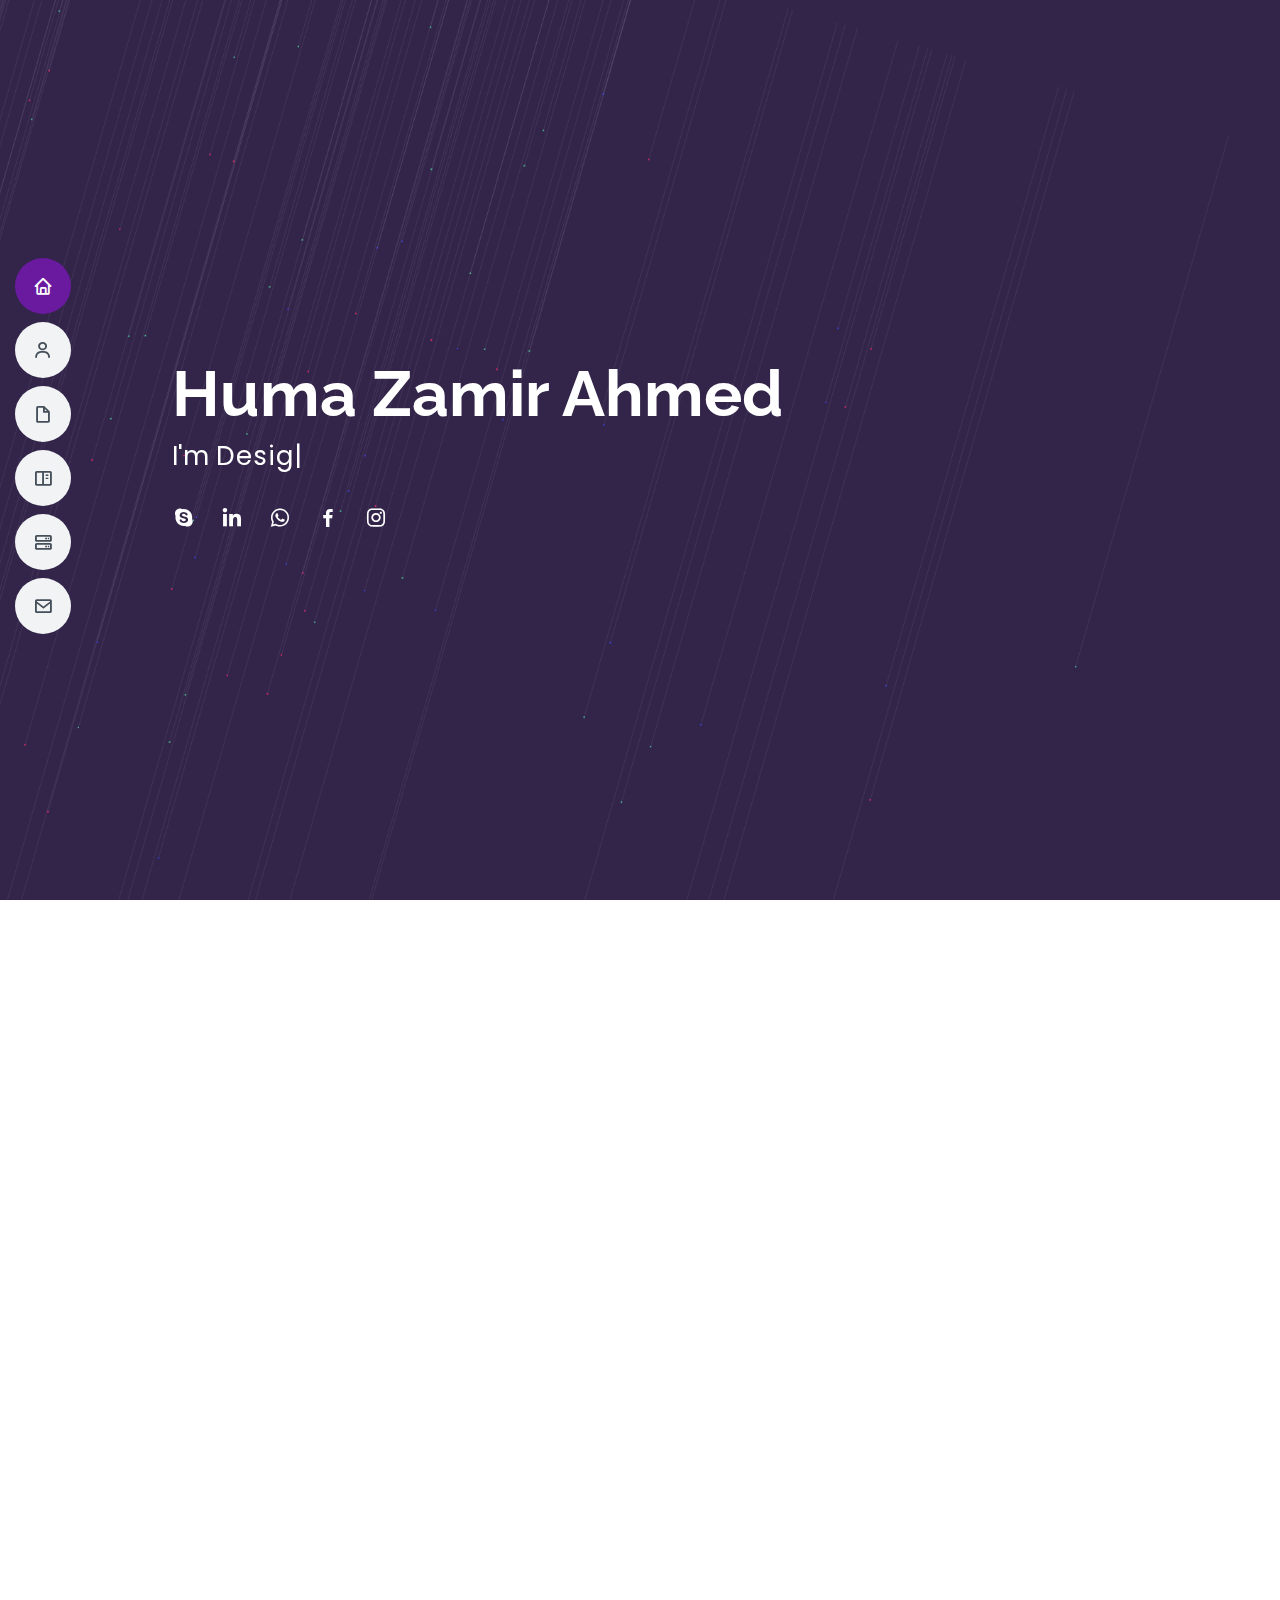
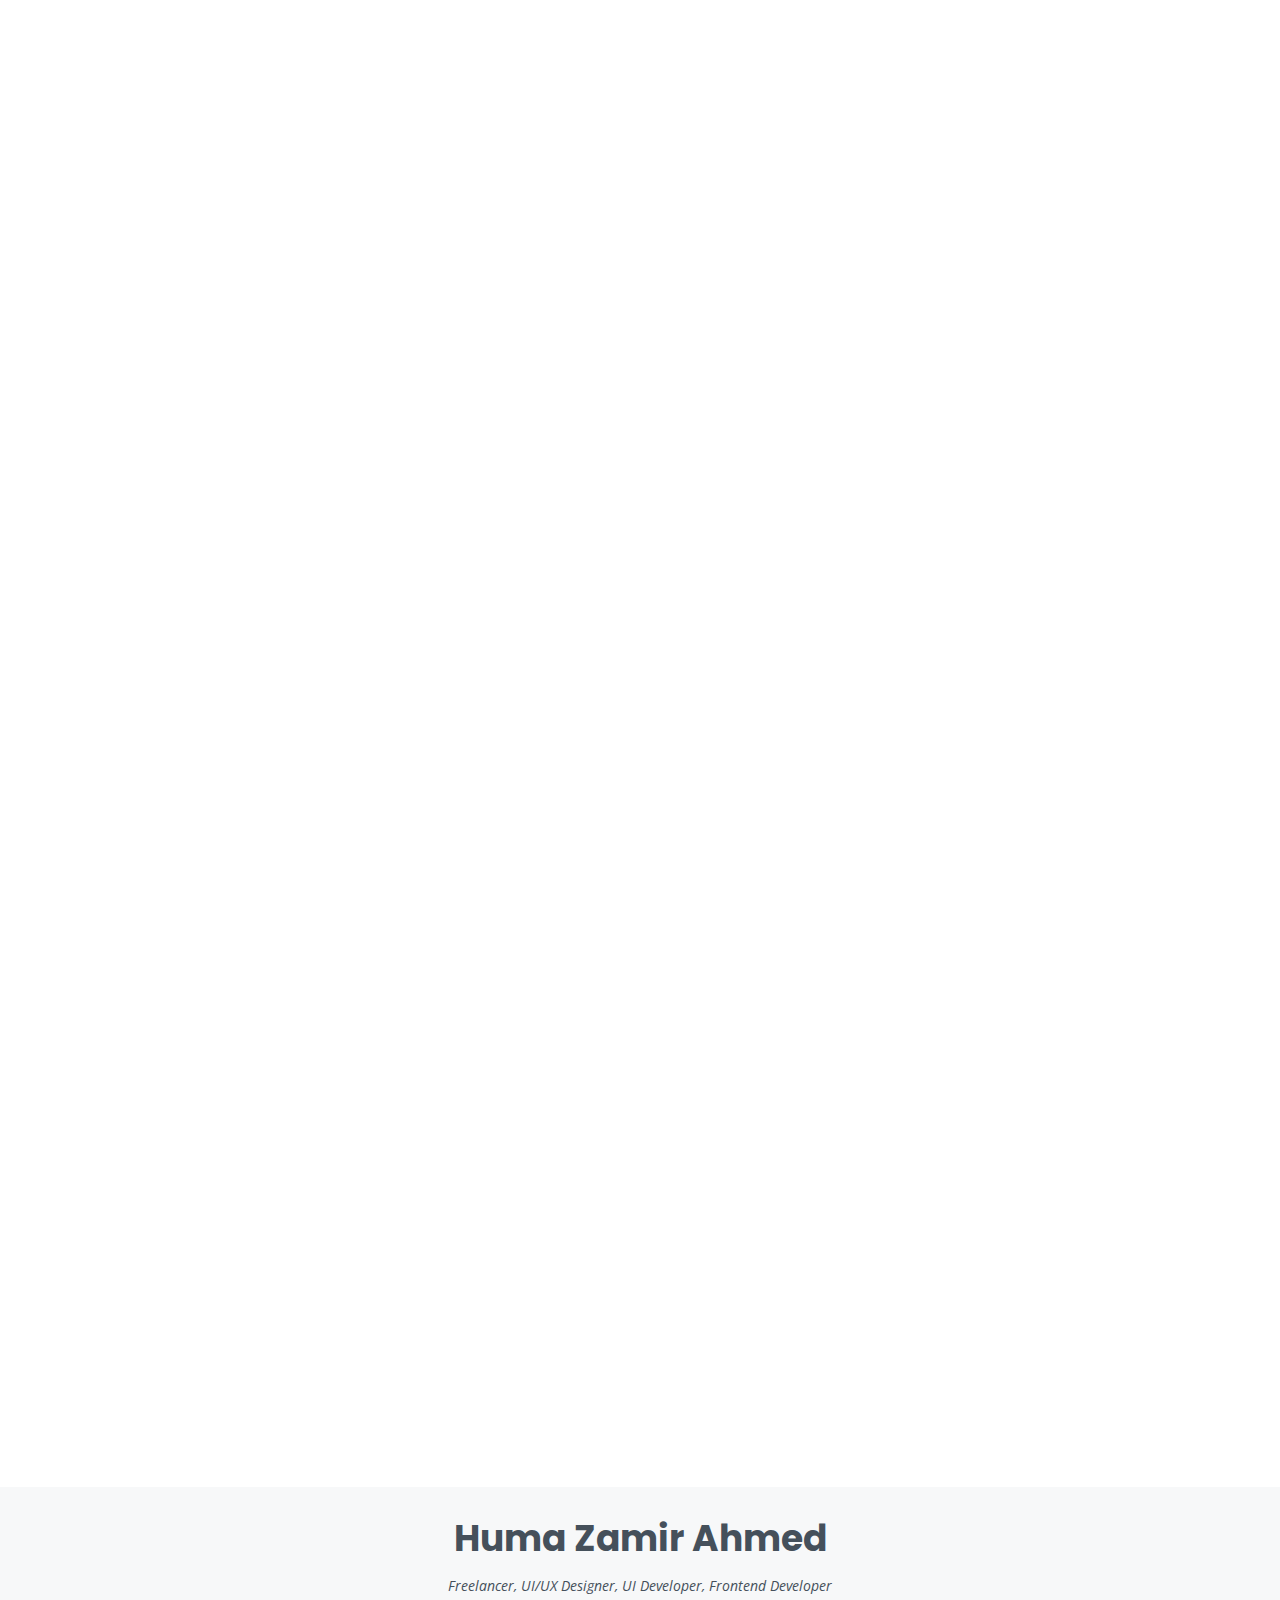
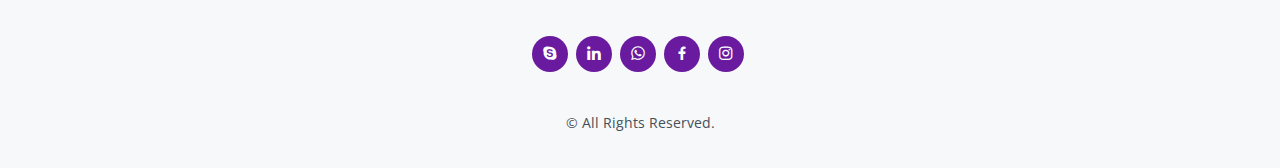
==== index.html @ bff89c1d "Initial commit" ====
<!DOCTYPE html>
<html lang="en">

<head>
  <meta charset="utf-8">
  <meta content="width=device-width, initial-scale=1.0" name="viewport">

  <title>MyResume Bootstrap Template - Index</title>
  <meta content="" name="description">
  <meta content="" name="keywords">

  <!-- Favicons -->
  <link href="assets/img/favicon.png" rel="icon">
  <link href="assets/img/apple-touch-icon.png" rel="apple-touch-icon">

  <!-- Google Fonts -->
  <link href="https://fonts.googleapis.com/css?family=Open+Sans:300,300i,400,400i,600,600i,700,700i|Raleway:300,300i,400,400i,500,500i,600,600i,700,700i|Poppins:300,300i,400,400i,500,500i,600,600i,700,700i" rel="stylesheet">

  <!-- Vendor CSS Files -->
  <link href="assets/vendor/aos/aos.css" rel="stylesheet">
  <link href="assets/vendor/bootstrap/css/bootstrap.min.css" rel="stylesheet">
  <link href="assets/vendor/bootstrap-icons/bootstrap-icons.css" rel="stylesheet">
  <link href="assets/vendor/boxicons/css/boxicons.min.css" rel="stylesheet">
  <link href="assets/vendor/glightbox/css/glightbox.min.css" rel="stylesheet">
  <link href="assets/vendor/swiper/swiper-bundle.min.css" rel="stylesheet">

  <!-- Template Main CSS File -->
  <link href="assets/css/style.css" rel="stylesheet">

  <!-- =======================================================
  * Template Name: MyResume - v4.7.0
  * Template URL: https://bootstrapmade.com/free-html-bootstrap-template-my-resume/
  * Author: BootstrapMade.com
  * License: https://bootstrapmade.com/license/
  ======================================================== -->

 
</head>

<body>

  <!-- ======= Mobile nav toggle button ======= -->
  <!-- <button type="button" class="mobile-nav-toggle d-xl-none"><i class="bi bi-list mobile-nav-toggle"></i></button> -->
  <i class="bi bi-list mobile-nav-toggle d-xl-none"></i>
  <!-- ======= Header ======= -->
  <header id="header" class="d-flex flex-column justify-content-center">

    <nav id="navbar" class="navbar nav-menu">
      <ul>
        <li><a href="#hero" class="nav-link scrollto active"><i class="bx bx-home"></i> <span>Home</span></a></li>
        <li><a href="#about" class="nav-link scrollto"><i class="bx bx-user"></i> <span>About</span></a></li>
        <li><a href="#resume" class="nav-link scrollto"><i class="bx bx-file-blank"></i> <span>Resume</span></a></li>
        <li><a href="#portfolio" class="nav-link scrollto"><i class="bx bx-book-content"></i> <span>Portfolio</span></a></li>
        <li><a href="#services" class="nav-link scrollto"><i class="bx bx-server"></i> <span>Services</span></a></li>
        <li><a href="#contact" class="nav-link scrollto"><i class="bx bx-envelope"></i> <span>Contact</span></a></li>
      </ul>
    </nav><!-- .nav-menu -->

  </header><!-- End Header -->

  <!-- ======= Hero Section ======= -->
  <section id="hero" class="d-flex flex-column justify-content-center">

    <div class="container" data-aos="zoom-in" data-aos-delay="100">
      <h1>Huma Zamir Ahmed</h1>
      <p>I'm <span class="typed" data-typed-items="Designer, UI Developer, Frontend Developer, Freelancer,"></span></p>
      <div class="social-links">
        <a href="skype:huma.zamir?chat" class="google-plus"><i class="bx bxl-skype"></i></a>
        <a href="https://www.linkedin.com/in/huma-zamir-4b706135/" class="linkedin"><i class="bx bxl-linkedin"></i></a>
        <a href="https://wa.me/00923315473304" class="linkedin"><i class="bx bxl-whatsapp"></i></a>
        <a href="https://www.facebook.com/huma.zamir/" class="facebook"><i class="bx bxl-facebook"></i></a>
        <a href="https://www.instagram.com/huma.zamir/" class="instagram"><i class="bx bxl-instagram"></i></a>
        

      </div>
    </div>
  </section><!-- End Hero -->

  <main id="main">

    <!-- ======= About Section ======= -->
    <section id="about" class="about">
      <div class="container" data-aos="fade-up">

        <div class="section-title">
          <h2>About</h2>
          <p>8+ years of professional experiences in the fields of computer and information technology, Website UI/UX design and development, WordPress. I have learned to apply strategic project and team management approach to complete various tasks according to the client's satisfaction. I gained some valuable experience through contributing to all the components of the projects right from inception until the implementation.
          </p>
        </div>

        <div class="row">
          <div class="col-lg-4">
            <img src="assets/img/profile-img.jpg" class="img-fluid rounded-circle" alt="">
          </div>
          <div class="col-lg-8 pt-4  content">
            <h3>UI/UX Designer &amp; Developer.</h3>
            
            <div class="row">
              <div class="col-lg-6">
                <ul>
                  <li><i class="bi bi-chevron-right"></i> <strong>Birthday:</strong> <span>26 October 1986</span></li>
                  <li><i class="bi bi-chevron-right"></i> <strong>Website:</strong> <span>www.example.com</span></li>
                  <li><i class="bi bi-chevron-right"></i> <strong>Phone:</strong> <span>+923 315 473 304</span></li>
                  <li><i class="bi bi-chevron-right"></i> <strong>City:</strong> <span>Rawalpindi, Pakistan</span></li>
                </ul>
              </div>
              <div class="col-lg-6">
                <ul>
                  <li><i class="bi bi-chevron-right"></i> <strong>Age:</strong> <span>35</span></li>
                  <li><i class="bi bi-chevron-right"></i> <strong>Degree:</strong> <span>MS Software Engineering</span></li>
                  <li><i class="bi bi-chevron-right"></i> <strong>Email:</strong> <span>humaza@gmail.com</span></li>
                  <li><i class="bi bi-chevron-right"></i> <strong>Freelance:</strong> <span>Available</span></li>
                </ul>
              </div>
            </div>
          </div>
        </div>

      </div>
    </section><!-- End About Section -->


    <!-- ======= Skills Section ======= -->
    <section id="skills" class="skills section-bg pt-0">
      <div class="container" data-aos="fade-up">
        <div class="section-title">
          <h2>Skills</h2>
        </div>
        <div class="row skills-content">
          <div class="col-lg-6">
            <div class="progress">
              <span class="skill">HTML <i class="val">90%</i></span>
              <div class="progress-bar-wrap">
                <div class="progress-bar" role="progressbar" aria-valuenow="90" aria-valuemin="0" aria-valuemax="100"></div>
              </div>
            </div>
            <div class="progress">
              <span class="skill">CSS <i class="val">90%</i></span>
              <div class="progress-bar-wrap">
                <div class="progress-bar" role="progressbar" aria-valuenow="90" aria-valuemin="0" aria-valuemax="100"></div>
              </div>
            </div>
            <div class="progress">
              <span class="skill">Bootstrap 3, 4, 5, Material-UI<i class="val">95%</i></span>
              <div class="progress-bar-wrap">
                <div class="progress-bar" role="progressbar" aria-valuenow="95" aria-valuemin="0" aria-valuemax="100"></div>
              </div>
            </div>
            <div class="progress">
              <span class="skill">JavaScript/Jquery <i class="val">55%</i></span>
              <div class="progress-bar-wrap">
                <div class="progress-bar" role="progressbar" aria-valuenow="55" aria-valuemin="0" aria-valuemax="100"></div>
              </div>
            </div>
            <div class="progress">
              <span class="skill">Angular <i class="val">25%</i></span>
              <div class="progress-bar-wrap">
                <div class="progress-bar" role="progressbar" aria-valuenow="25" aria-valuemin="0" aria-valuemax="100"></div>
              </div>
            </div>
          </div>

          <div class="col-lg-6">
            <div class="progress">
              <span class="skill">WordPress/CMS <i class="val">75%</i></span>
              <div class="progress-bar-wrap">
                <div class="progress-bar" role="progressbar" aria-valuenow="75" aria-valuemin="0" aria-valuemax="100"></div>
              </div>
            </div>
            <div class="progress">
              <span class="skill">Photoshop <i class="val">85%</i></span>
              <div class="progress-bar-wrap">
                <div class="progress-bar" role="progressbar" aria-valuenow="85" aria-valuemin="0" aria-valuemax="100"></div>
              </div>
            </div>
            <div class="progress">
              <span class="skill">Illustrator <i class="val">65%</i></span>
              <div class="progress-bar-wrap">
                <div class="progress-bar" role="progressbar" aria-valuenow="65" aria-valuemin="0" aria-valuemax="100"></div>
              </div>
            </div>
            <div class="progress">
              <span class="skill">Figma/ Sketch / XD <i class="val">60%</i></span>
              <div class="progress-bar-wrap">
                <div class="progress-bar" role="progressbar" aria-valuenow="60" aria-valuemin="0" aria-valuemax="100"></div>
              </div>
            </div>
          </div>
        </div>
      </div>
    </section><!-- End Skills Section -->

    <!-- ======= Resume Section ======= -->
    <section id="resume" class="resume">
      <div class="container" data-aos="fade-up">
        <div class="section-title">
          <h2>Professional Experience</h2>
        </div>

        <div class="row">
          <div class="col-lg-6">
            <div class="resume-item">
              <h4>Frontend Developer</h4>
              <h5>2019 - Present</h5>
              <p><em>Basecampdata Solution, Islamabad, Pakistan</em></p>
              <ul>
                <li>Lead in the design, development, and implementation of the graphic, layout, and production communication materials</li>
                <li>Work on both Agile and Waterfall settings.</li>
                <li>Test front-end code in multiple browsers to ensure cross-browser compatibility.</li>
                <li>Maintain brand standards under company guidelines.</li>
                <li>Consult and document UI best practices and code standards.</li>
                <li>Create and implement a custom CSS grid system, with CSS media queries for mobile responsiveness.</li>
                <li>Increase front-end efficiency by transferring the blogs over to WordPress and brand-associated them with the main site.</li>
              </ul>
            </div>
            <div class="resume-item">
              <h4>Software Developer II</h4>
              <h5>2014 - 2019</h5>
              <p><em>S&P Global Market Intelligence, Islamabad, Pakistan</em></p>
              <ul>
                <li>Managed up to 100+ projects or tasks at a given time while under pressure</li>
                <li>Created 10+ design presentations  a month for clients</li>
                <li>Maintains the site for IR (Investor Relations) Solutions.</li>
                <li>Troubleshoots problems or bugs encountered on the website.</li>
                <li>Writes scripts and programs to enhance the content with search engines, animation, forms, or graphics.</li>
                <li>Create creative mock ups with user experience skill for various clients.</li>
                <li>Communicate with the internal clients regarding their site updates.</li>
                <li>Follow the agile process.</li>
              </ul>
            </div>
          </div>
          <div class="col-lg-6">
            <div class="resume-item">
              <h4>Senior graphic design specialist</h4>
              <h5>2013 - 2014</h5>
              <p><em>Discretlelogix, Islamabad, Pakistan</em></p>
              <ul>
                <li>Lead in the design, development, and implementation of the graphic, layout, and production communication materials</li>
                <li>Delegate tasks to the 7 members of the design team and provide counsel on all aspects of the project. </li>
                <li>Analyze the requirements and fully understand the design style preferred by clients.</li>
                <li>Design and develop animations.</li>
                <li>Review final layouts and suggest improvements.</li>
              </ul>
            </div>
            <div class="resume-item">
              <h4>Graphic design specialist</h4>
              <h5>2012 - 2013</h5>
              <p><em>MTBC, Islamabad, Pakistan</em></p>
              <ul>
                <li>Think creatively to produce new ideas and concepts of GUI of company products.</li>
                <li>Use innovation to redefine GUI of existing products.</li>
                <li>Create designs, concepts, and sample layouts based on knowledge of layout principles and aesthetic design concepts.</li>
                <li>Develop graphics and layouts to produce illustrations, company logo, desktop and web applications.</li>
              </ul>
            </div>
          </div>
        </div>

      </div>
    </section><!-- End Resume Section -->

    <!-- ======= Portfolio Section ======= -->
    <section id="portfolio" class="portfolio section-bg">
      <div class="container" data-aos="fade-up">

        <div class="section-title">
          <h2>Portfolio</h2>
        </div>

        <div class="row">
          <div class="col-lg-12 d-flex justify-content-center" data-aos="fade-up" data-aos-delay="100">
            <ul id="portfolio-flters">
              <li data-filter="*" class="filter-active">All</li>
              <li data-filter=".filter-app">Websites</li>
              <li data-filter=".filter-card">Email Templates</li>
              <li data-filter=".filter-web">Development</li>
            </ul>
          </div>
        </div>

        <div class="row portfolio-container" data-aos="fade-up" data-aos-delay="200">

          <div class="col-lg-4 col-md-6 portfolio-item filter-app">
            <div class="portfolio-wrap">
              <img src="assets/img/portfolio/portfolio-1.jpg" class="img-fluid" alt="">
              <div class="portfolio-info">
                <h4>App 1</h4>
                <p>App</p>
                <div class="portfolio-links">
                  <a href="assets/img/portfolio/portfolio-1.jpg" data-gallery="portfolioGallery" class="portfolio-lightbox" title="App 1"><i class="bx bx-plus"></i></a>
                  <a href="portfolio-details.html" class="portfolio-details-lightbox" data-glightbox="type: external" title="Portfolio Details"><i class="bx bx-link"></i></a>
                </div>
              </div>
            </div>
          </div>

          <div class="col-lg-4 col-md-6 portfolio-item filter-web">
            <div class="portfolio-wrap">
              <img src="assets/img/portfolio/portfolio-2.jpg" class="img-fluid" alt="">
              <div class="portfolio-info">
                <h4>Web 3</h4>
                <p>Web</p>
                <div class="portfolio-links">
                  <a href="assets/img/portfolio/portfolio-2.jpg" data-gallery="portfolioGallery" class="portfolio-lightbox" title="Web 3"><i class="bx bx-plus"></i></a>
                  <a href="portfolio-details.html" class="portfolio-details-lightbox" data-glightbox="type: external" title="Portfolio Details"><i class="bx bx-link"></i></a>
                </div>
              </div>
            </div>
          </div>

          <div class="col-lg-4 col-md-6 portfolio-item filter-app">
            <div class="portfolio-wrap">
              <img src="assets/img/portfolio/portfolio-3.jpg" class="img-fluid" alt="">
              <div class="portfolio-info">
                <h4>App 2</h4>
                <p>App</p>
                <div class="portfolio-links">
                  <a href="assets/img/portfolio/portfolio-3.jpg" data-gallery="portfolioGallery" class="portfolio-lightbox" title="App 2"><i class="bx bx-plus"></i></a>
                  <a href="portfolio-details.html" class="portfolio-details-lightbox" data-glightbox="type: external" title="Portfolio Details"><i class="bx bx-link"></i></a>
                </div>
              </div>
            </div>
          </div>

          <div class="col-lg-4 col-md-6 portfolio-item filter-card">
            <div class="portfolio-wrap">
              <img src="assets/img/portfolio/portfolio-4.jpg" class="img-fluid" alt="">
              <div class="portfolio-info">
                <h4>Card 2</h4>
                <p>Card</p>
                <div class="portfolio-links">
                  <a href="assets/img/portfolio/portfolio-4.jpg" data-gallery="portfolioGallery" class="portfolio-lightbox" title="Card 2"><i class="bx bx-plus"></i></a>
                  <a href="portfolio-details.html" class="portfolio-details-lightbox" data-glightbox="type: external" title="Portfolio Details"><i class="bx bx-link"></i></a>
                </div>
              </div>
            </div>
          </div>

          <div class="col-lg-4 col-md-6 portfolio-item filter-web">
            <div class="portfolio-wrap">
              <img src="assets/img/portfolio/portfolio-5.jpg" class="img-fluid" alt="">
              <div class="portfolio-info">
                <h4>Web 2</h4>
                <p>Web</p>
                <div class="portfolio-links">
                  <a href="assets/img/portfolio/portfolio-5.jpg" data-gallery="portfolioGallery" class="portfolio-lightbox" title="Web 2"><i class="bx bx-plus"></i></a>
                  <a href="portfolio-details.html" class="portfolio-details-lightbox" data-glightbox="type: external" title="Portfolio Details"><i class="bx bx-link"></i></a>
                </div>
              </div>
            </div>
          </div>

          <div class="col-lg-4 col-md-6 portfolio-item filter-app">
            <div class="portfolio-wrap">
              <img src="assets/img/portfolio/portfolio-6.jpg" class="img-fluid" alt="">
              <div class="portfolio-info">
                <h4>App 3</h4>
                <p>App</p>
                <div class="portfolio-links">
                  <a href="assets/img/portfolio/portfolio-6.jpg" data-gallery="portfolioGallery" class="portfolio-lightbox" title="App 3"><i class="bx bx-plus"></i></a>
                  <a href="portfolio-details.html" class="portfolio-details-lightbox" data-glightbox="type: external" title="Portfolio Details"><i class="bx bx-link"></i></a>
                </div>
              </div>
            </div>
          </div>

          <div class="col-lg-4 col-md-6 portfolio-item filter-card">
            <div class="portfolio-wrap">
              <img src="assets/img/portfolio/portfolio-7.jpg" class="img-fluid" alt="">
              <div class="portfolio-info">
                <h4>Card 1</h4>
                <p>Card</p>
                <div class="portfolio-links">
                  <a href="assets/img/portfolio/portfolio-7.jpg" data-gallery="portfolioGallery" class="portfolio-lightbox" title="Card 1"><i class="bx bx-plus"></i></a>
                  <a href="portfolio-details.html" class="portfolio-details-lightbox" data-glightbox="type: external" title="Portfolio Details"><i class="bx bx-link"></i></a>
                </div>
              </div>
            </div>
          </div>

          <div class="col-lg-4 col-md-6 portfolio-item filter-card">
            <div class="portfolio-wrap">
              <img src="assets/img/portfolio/portfolio-8.jpg" class="img-fluid" alt="">
              <div class="portfolio-info">
                <h4>Card 3</h4>
                <p>Card</p>
                <div class="portfolio-links">
                  <a href="assets/img/portfolio/portfolio-8.jpg" data-gallery="portfolioGallery" class="portfolio-lightbox" title="Card 3"><i class="bx bx-plus"></i></a>
                  <a href="portfolio-details.html" class="portfolio-details-lightbox" data-glightbox="type: external" title="Portfolio Details"><i class="bx bx-link"></i></a>
                </div>
              </div>
            </div>
          </div>

          <div class="col-lg-4 col-md-6 portfolio-item filter-web">
            <div class="portfolio-wrap">
              <img src="assets/img/portfolio/portfolio-9.jpg" class="img-fluid" alt="">
              <div class="portfolio-info">
                <h4>Web 3</h4>
                <p>Web</p>
                <div class="portfolio-links">
                  <a href="assets/img/portfolio/portfolio-9.jpg" data-gallery="portfolioGallery" class="portfolio-lightbox" title="Web 3"><i class="bx bx-plus"></i></a>
                  <a href="portfolio-details.html" class="portfolio-details-lightbox" data-glightbox="type: external" title="Portfolio Details"><i class="bx bx-link"></i></a>
                </div>
              </div>
            </div>
          </div>

        </div>

      </div>
    </section><!-- End Portfolio Section -->

    <!-- ======= Services Section ======= -->
    <section id="services" class="services">
      <div class="container" data-aos="fade-up">

        <div class="section-title">
          <h2>Services</h2>
        </div>

        <div class="row">
          <div class="col-lg-4 col-md-6" data-aos="zoom-in" data-aos-delay="100">
            <div class="icon-box iconbox-blue">
              <div class="icon">
                <svg width="100" height="100" viewBox="0 0 600 600" xmlns="http://www.w3.org/2000/svg">
                  <path stroke="none" stroke-width="0" fill="#f5f5f5" d="M300,521.0016835830174C376.1290562159157,517.8887921683347,466.0731472004068,529.7835943286574,510.70327084640275,468.03025145048787C554.3714126377745,407.6079735673963,508.03601936045806,328.9844924480964,491.2728898941984,256.3432110539036C474.5976632858925,184.082847569629,479.9380746630129,96.60480741107993,416.23090153303,58.64404602377083C348.86323505073057,18.502131276798302,261.93793281208167,40.57373210992963,193.5410806939664,78.93577620505333C130.42746243093433,114.334589627462,98.30271207620316,179.96522072025542,76.75703585869454,249.04625023123273C51.97151888228291,328.5150500222984,13.704378332031375,421.85034740162234,66.52175969318436,486.19268352777647C119.04800174914682,550.1803526380478,217.28368757567262,524.383925680826,300,521.0016835830174"></path>
                </svg>
                <i class="bx bxl-dribbble"></i>
              </div>
              <h4><a href="">UI/UX Design</a></h4>
              <p>Email Marketing, Brocher Design, Website Design, App design</p>

            </div>
          </div>

          <div class="col-lg-4 col-md-6 mt-4 mt-md-0" data-aos="zoom-in" data-aos-delay="200">
            <div class="icon-box iconbox-orange ">
              <div class="icon">
                <svg width="100" height="100" viewBox="0 0 600 600" xmlns="http://www.w3.org/2000/svg">
                  <path stroke="none" stroke-width="0" fill="#f5f5f5" d="M300,582.0697525312426C382.5290701553225,586.8405444964366,449.9789794690241,525.3245884688669,502.5850820975895,461.55621195738473C556.606425686781,396.0723002908107,615.8543463187945,314.28637112970534,586.6730223649479,234.56875336149918C558.9533121215079,158.8439757836574,454.9685369536778,164.00468322053177,381.49747125262974,130.76875717737553C312.15926192815925,99.40240125094834,248.97055460311594,18.661163978235184,179.8680185752513,50.54337015887873C110.5421016452524,82.52863877960104,119.82277516462835,180.83849132639028,109.12597500060166,256.43424936330496C100.08760227029461,320.3096726198365,92.17705696193138,384.0621239912766,124.79988738764834,439.7174275375508C164.83382741302287,508.01625554203684,220.96474134820875,577.5009287672846,300,582.0697525312426"></path>
                </svg>
                <i class="bx bx-file"></i>
              </div>
              <h4><a href="">UI / Frontend Development</a></h4>
              <p>Develop websites using custom HTML/CSS, Javascript, Jquery, Material-UI, WordPress theme customization, WIX design and develop </p>
            </div>
          </div>

          <div class="col-lg-4 col-md-6  mt-4 mt-lg-0" data-aos="zoom-in" data-aos-delay="300">
            <div class="icon-box iconbox-pink">
              <div class="icon">
                <svg width="100" height="100" viewBox="0 0 600 600" xmlns="http://www.w3.org/2000/svg">
                  <path stroke="none" stroke-width="0" fill="#f5f5f5" d="M300,541.5067337569781C382.14930387511276,545.0595476570109,479.8736841581634,548.3450877840088,526.4010558755058,480.5488172755941C571.5218469581645,414.80211281144784,517.5187510058486,332.0715597781072,496.52539010469104,255.14436215662573C477.37192572678356,184.95920475031193,473.57363656557914,105.61284051026155,413.0603344069578,65.22779650032875C343.27470386102294,18.654635553484475,251.2091493199835,5.337323636656869,175.0934190732945,40.62881213300186C97.87086631185822,76.43348514350839,51.98124368387456,156.15599469081315,36.44837278890362,239.84606092416172C21.716077023791087,319.22268207091537,43.775223500013084,401.1760424656574,96.891909868211,461.97329694683043C147.22146801428983,519.5804099606455,223.5754009179313,538.201503339737,300,541.5067337569781"></path>
                </svg>
                <i class="bx bx-tachometer"></i>
              </div>
              <h4><a href="">Angular</a></h4>
              <p>Develop website UIs using components, modules, forms, including Material-UI and bootstrap</p>
            </div>
          </div>
        </div>

      </div>
    </section><!-- End Services Section -->

    <!-- ======= Testimonials Section ======= -->
    <section id="testimonials" class="testimonials section-bg">
      <div class="container" data-aos="fade-up">

        <div class="section-title">
          <h2>Testimonials</h2>
        </div>

        <div class="testimonials-slider swiper" data-aos="fade-up" data-aos-delay="100">
          <div class="swiper-wrapper">

            <div class="swiper-slide">
              <div class="testimonial-item">
                <img src="assets/img/testimonials/testimonials-1.jpeg" class="testimonial-img" alt="">
                <h3>Mitch Bihuniak</h3>
                <h4>CEO @Sunhub</h4>
                <p>
                  <i class="bx bxs-quote-alt-left quote-icon-left"></i>
                  Huma joined our team to lead the design for Sunhub. Huma knows how to work inside and outside of frameworks, design the undesignable, and blend logic with creativity to deliver an incredible user experience. She is as talented as she is resourceful. From start to finish, I experienced tremendous growth from Huma - not just with her design/development but also her ability to maximize velocity and grow as a person. I'm lucky to have Huma on my team. 
                  <i class="bx bxs-quote-alt-right quote-icon-right"></i>
                </p>
              </div>
            </div><!-- End testimonial item -->

            <div class="swiper-slide">
              <div class="testimonial-item">
                <img src="assets/img/testimonials/testimonials-2.jpeg" class="testimonial-img" alt="">
                <h3>Khalid Zaman</h3>
                <h4>Full Stack .Net Developer at GAC Group</h4>
                <p>
                  <i class="bx bxs-quote-alt-left quote-icon-left"></i>
                  Huma is definitely one of the most focused, cooperative, and supporting colleagues I have ever worked with. Her professional ethics is outstanding. She is also an excellent problem solver.</p>
              </div>
            </div><!-- End testimonial item -->

            <div class="swiper-slide">
              <div class="testimonial-item">
                <img src="assets/img/testimonials/testimonials-3.jpeg" class="testimonial-img" alt="">
                <h3>Mustfeez Rasul</h3>
                <h4>Senior System Architect</h4>
                <p>
                  <i class="bx bxs-quote-alt-left quote-icon-left"></i>
                  I have worked with Huma on a couple of Projects as a client, She is a very talented individual with a very positive professional attitude. Huma is technically very well equipped and also a very good team player with effective interpersonal skills.                  <i class="bx bxs-quote-alt-right quote-icon-right"></i>
                </p>
              </div>
            </div><!-- End testimonial item -->


          </div>
          <div class="swiper-pagination"></div>
        </div>

      </div>
    </section><!-- End Testimonials Section -->

    <!-- ======= Contact Section ======= -->
    <section id="contact" class="contact">
      <div class="container" data-aos="fade-up">

        <div class="section-title">
          <h2>Contact</h2>
        </div>

        <div class="row mt-1">

          <div class="col-lg-4">
            <div class="info">
              <div class="address">
                <i class="bi bi-geo-alt"></i>
                <h4>Location:</h4>
                <p>Islamabad, Pakistan</p>
              </div>

              <div class="email">
                <i class="bi bi-envelope"></i>
                <h4>Email:</h4>
                <p>humaza@gmail.com</p>
              </div>

              <div class="phone">
                <i class="bi bi-phone"></i>
                <h4>Call:</h4>
                <p>+923 315 473 304</p>
                
              </div>

            </div>

          </div>

          <div class="col-lg-8 mt-5 mt-lg-0">

            <form action="forms/contact.php" method="post" role="form" class="php-email-form">
              <div class="row">
                <div class="col-md-6 form-group">
                  <input type="text" name="name" class="form-control" id="name" placeholder="Your Name" required>
                </div>
                <div class="col-md-6 form-group mt-3 mt-md-0">
                  <input type="email" class="form-control" name="email" id="email" placeholder="Your Email" required>
                </div>
              </div>
              <div class="form-group mt-3">
                <input type="text" class="form-control" name="subject" id="subject" placeholder="Subject" required>
              </div>
              <div class="form-group mt-3">
                <textarea class="form-control" name="message" rows="5" placeholder="Message" required></textarea>
              </div>
              <div class="my-3">
                <div class="loading">Loading</div>
                <div class="error-message"></div>
                <div class="sent-message">Your message has been sent. Thank you!</div>
              </div>
              <div class="text-center"><button type="submit">Send Message</button></div>
            </form>

          </div>

        </div>

      </div>
    </section><!-- End Contact Section -->

  </main><!-- End #main -->

  <!-- ======= Footer ======= -->
  <footer id="footer">
    <div class="container">
      <h3>Huma Zamir Ahmed</h3>
      <p>Freelancer, UI/UX Designer, UI Developer, Frontend Developer </p>
      <div class="social-links">
        <a href="skype:huma.zamir?chat" class="google-plus"><i class="bx bxl-skype"></i></a>
        <a href="https://www.linkedin.com/in/huma-zamir-4b706135/" class="linkedin"><i class="bx bxl-linkedin"></i></a>
        <a href="https://wa.me/00923315473304" class="linkedin"><i class="bx bxl-whatsapp"></i></a>
        <a href="https://www.facebook.com/huma.zamir/" class="facebook"><i class="bx bxl-facebook"></i></a>
        <a href="https://www.instagram.com/huma.zamir/" class="instagram"><i class="bx bxl-instagram"></i></a>
      </div>
      <div class="copyright">
        &copy; All Rights Reserved.
      </div>
      
    </div>
  </footer><!-- End Footer -->

  <div id="preloader"></div>
  <a href="#" class="back-to-top d-flex align-items-center justify-content-center"><i class="bi bi-arrow-up-short"></i></a>

  <!-- Vendor JS Files -->
  <script src="assets/vendor/purecounter/purecounter.js"></script>
  <script src="assets/vendor/aos/aos.js"></script>
  <script src="assets/vendor/bootstrap/js/bootstrap.bundle.min.js"></script>
  <script src="assets/vendor/glightbox/js/glightbox.min.js"></script>
  <script src="assets/vendor/isotope-layout/isotope.pkgd.min.js"></script>
  <script src="assets/vendor/swiper/swiper-bundle.min.js"></script>
  <script src="assets/vendor/typed.js/typed.min.js"></script>
  <script src="assets/vendor/waypoints/noframework.waypoints.js"></script>
  <script src="assets/vendor/php-email-form/validate.js"></script>

  <!-- Template Main JS File -->
  <script src="assets/js/main.js"></script>

</body>

</html>
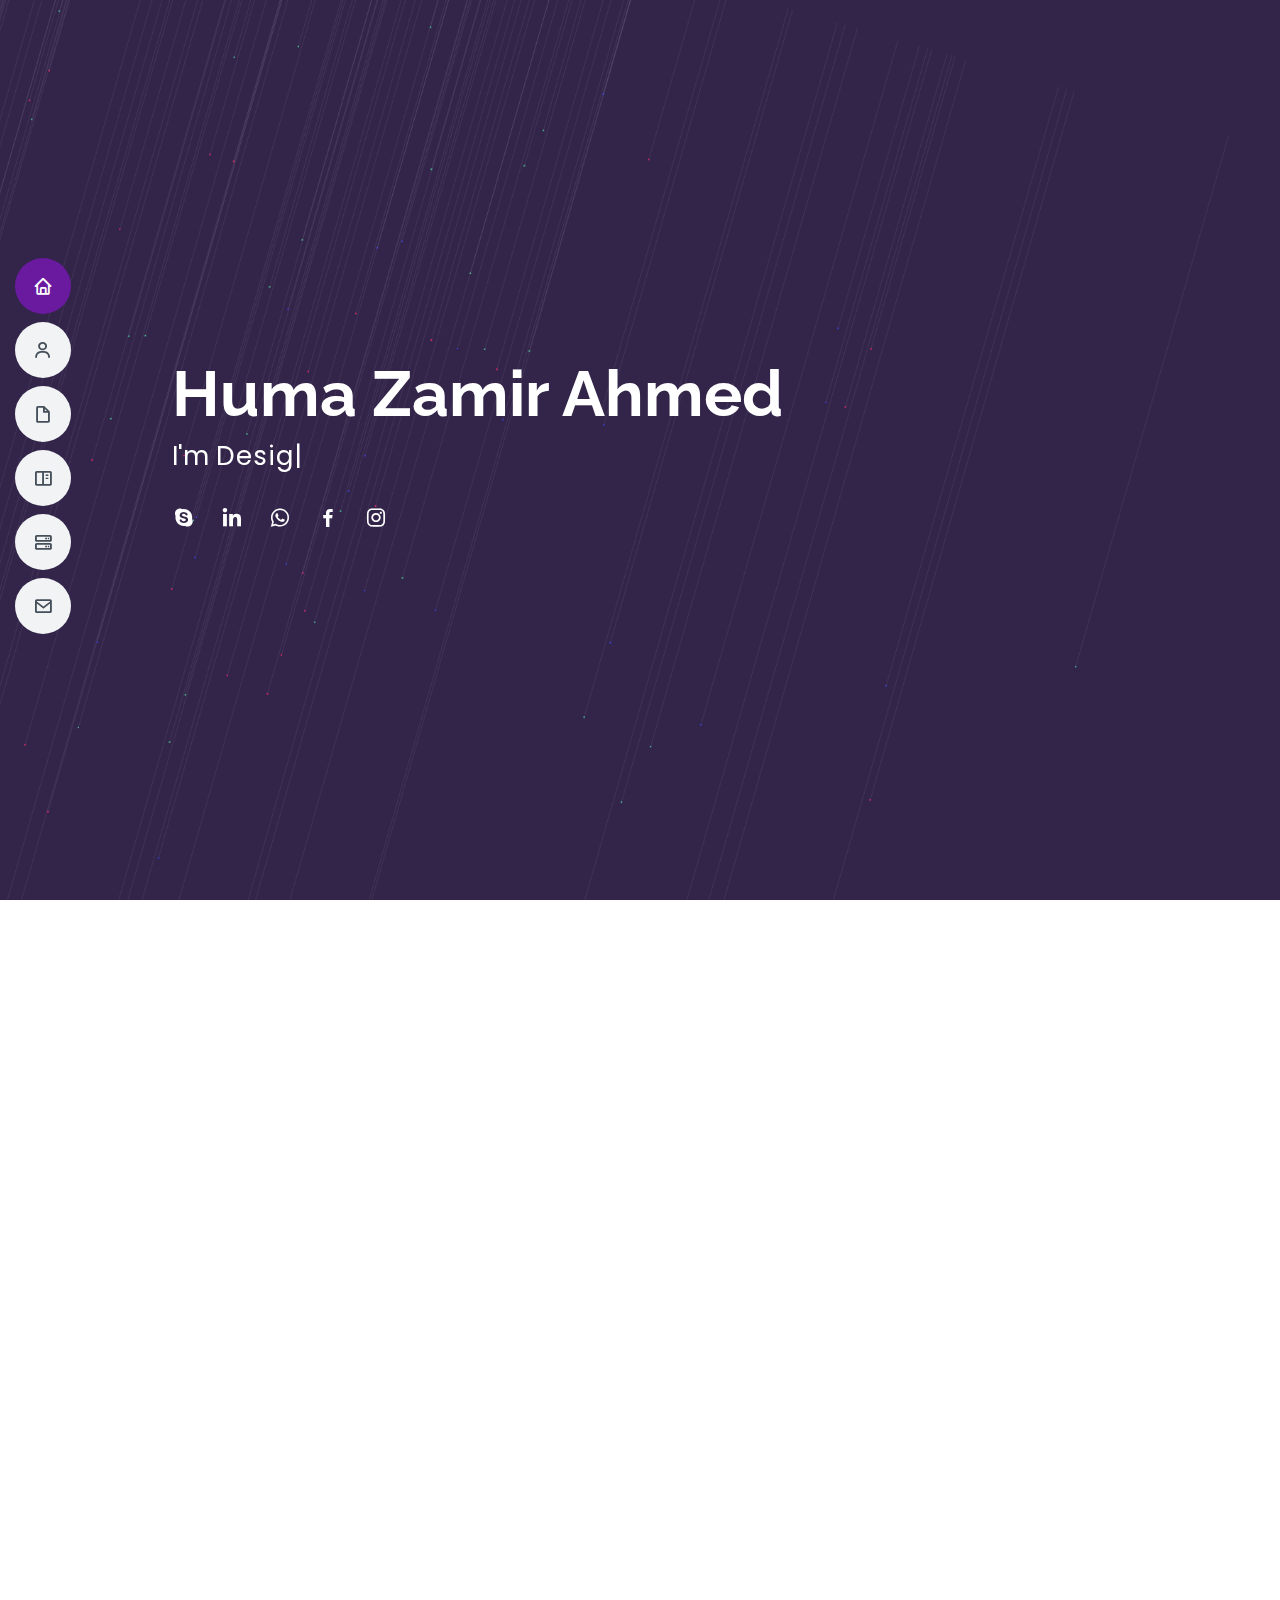
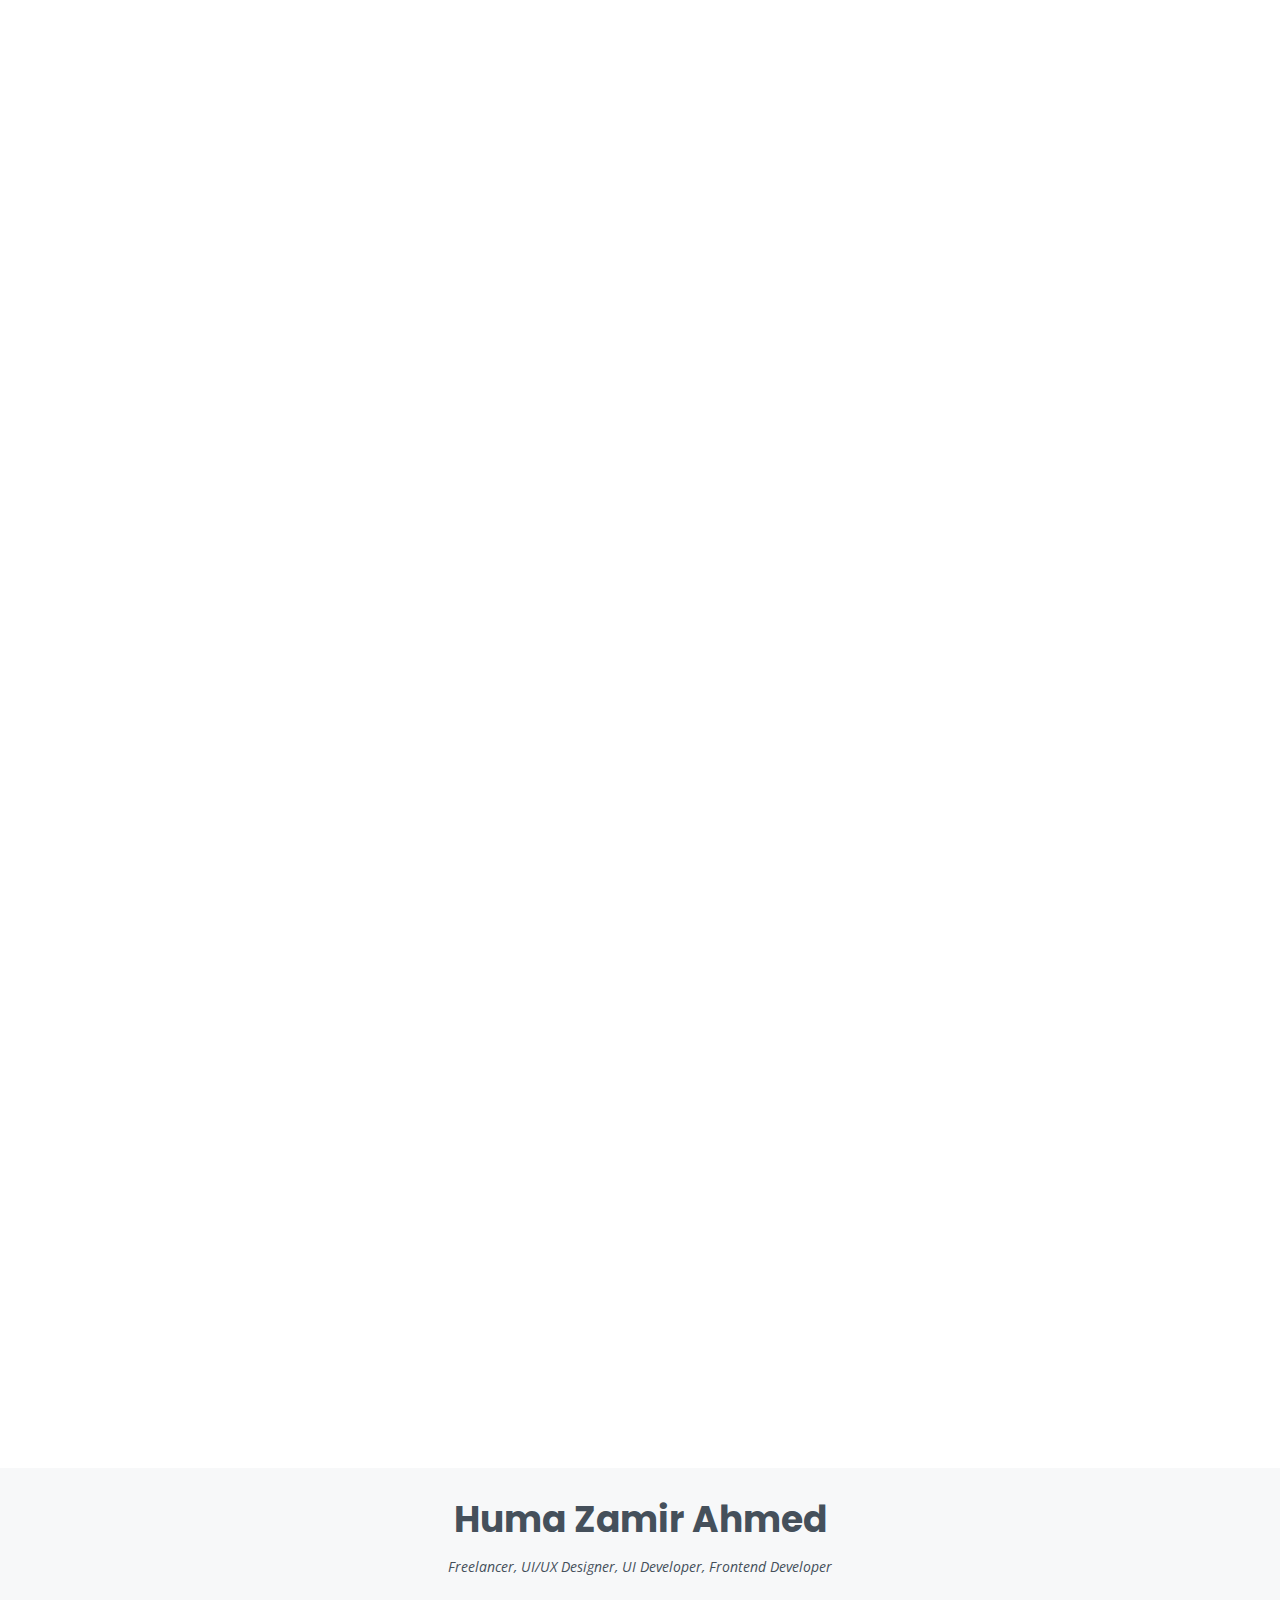
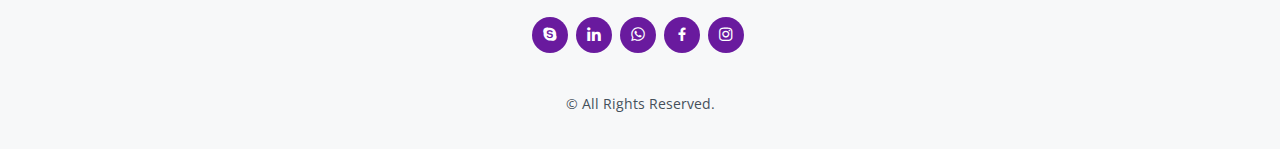
==== commit b361c630: "Update index.html" ====
--- a/index.html
+++ b/index.html
@@ -89,10 +89,10 @@
         </div>
 
         <div class="row">
-          <div class="col-lg-4">
+          <div class="col-lg-3">
             <img src="assets/img/profile-img.jpg" class="img-fluid rounded-circle" alt="">
           </div>
-          <div class="col-lg-8 pt-4  content">
+          <div class="col-lg-9 pt-4  content">
             <h3>UI/UX Designer &amp; Developer.</h3>
             
             <div class="row">
@@ -128,36 +128,39 @@
         </div>
         <div class="row skills-content">
           <div class="col-lg-6">
-            <div class="progress">
-              <span class="skill">HTML <i class="val">90%</i></span>
-              <div class="progress-bar-wrap">
-                <div class="progress-bar" role="progressbar" aria-valuenow="90" aria-valuemin="0" aria-valuemax="100"></div>
-              </div>
-            </div>
-            <div class="progress">
-              <span class="skill">CSS <i class="val">90%</i></span>
-              <div class="progress-bar-wrap">
-                <div class="progress-bar" role="progressbar" aria-valuenow="90" aria-valuemin="0" aria-valuemax="100"></div>
-              </div>
-            </div>
-            <div class="progress">
-              <span class="skill">Bootstrap 3, 4, 5, Material-UI<i class="val">95%</i></span>
-              <div class="progress-bar-wrap">
-                <div class="progress-bar" role="progressbar" aria-valuenow="95" aria-valuemin="0" aria-valuemax="100"></div>
-              </div>
-            </div>
-            <div class="progress">
-              <span class="skill">JavaScript/Jquery <i class="val">55%</i></span>
-              <div class="progress-bar-wrap">
-                <div class="progress-bar" role="progressbar" aria-valuenow="55" aria-valuemin="0" aria-valuemax="100"></div>
-              </div>
-            </div>
-            <div class="progress">
-              <span class="skill">Angular <i class="val">25%</i></span>
-              <div class="progress-bar-wrap">
-                <div class="progress-bar" role="progressbar" aria-valuenow="25" aria-valuemin="0" aria-valuemax="100"></div>
-              </div>
-            </div>
+               <div class="w-75">
+                <div class="progress">
+                  <span class="skill">HTML <i class="val">90%</i></span>
+                  <div class="progress-bar-wrap">
+                    <div class="progress-bar" role="progressbar" aria-valuenow="90" aria-valuemin="0" aria-valuemax="100"></div>
+                  </div>
+                </div>
+                <div class="progress">
+                  <span class="skill">CSS <i class="val">90%</i></span>
+                  <div class="progress-bar-wrap">
+                    <div class="progress-bar" role="progressbar" aria-valuenow="90" aria-valuemin="0" aria-valuemax="100"></div>
+                  </div>
+                </div>
+                <div class="progress">
+                  <span class="skill">Bootstrap 3, 4, 5, Material-UI<i class="val">95%</i></span>
+                  <div class="progress-bar-wrap">
+                    <div class="progress-bar" role="progressbar" aria-valuenow="95" aria-valuemin="0" aria-valuemax="100"></div>
+                  </div>
+                </div>
+                <div class="progress">
+                  <span class="skill">JavaScript/Jquery <i class="val">55%</i></span>
+                  <div class="progress-bar-wrap">
+                    <div class="progress-bar" role="progressbar" aria-valuenow="55" aria-valuemin="0" aria-valuemax="100"></div>
+                  </div>
+                </div>
+                <div class="progress">
+                  <span class="skill">Angular <i class="val">25%</i></span>
+                  <div class="progress-bar-wrap">
+                    <div class="progress-bar" role="progressbar" aria-valuenow="25" aria-valuemin="0" aria-valuemax="100"></div>
+                  </div>
+                </div>
+               </div>
+            
           </div>
 
           <div class="col-lg-6">
@@ -534,7 +537,7 @@
               <div class="address">
                 <i class="bi bi-geo-alt"></i>
                 <h4>Location:</h4>
-                <p>Islamabad, Pakistan</p>
+                <p>Rawalpindi, Pakistan</p>
               </div>
 
               <div class="email">
--- a/assets/css/style.css
+++ b/assets/css/style.css
@@ -49,7 +49,7 @@
   line-height: 0;
 }
 .back-to-top:hover {
-  background: #0678e3;
+  background: #160124;
   color: #fff;
 }
 .back-to-top.active {
@@ -977,7 +977,7 @@
   border-radius: 50px;
 }
 .contact .php-email-form button[type=submit]:hover {
-  background: #0678e3;
+  background: #160124;
 }
 @-webkit-keyframes animate-loading {
   0% {
@@ -1038,7 +1038,7 @@
   transition: 0.3s;
 }
 #footer .social-links a:hover {
-  background: #0678e3;
+  background: #160124;
   color: #fff;
   text-decoration: none;
 }
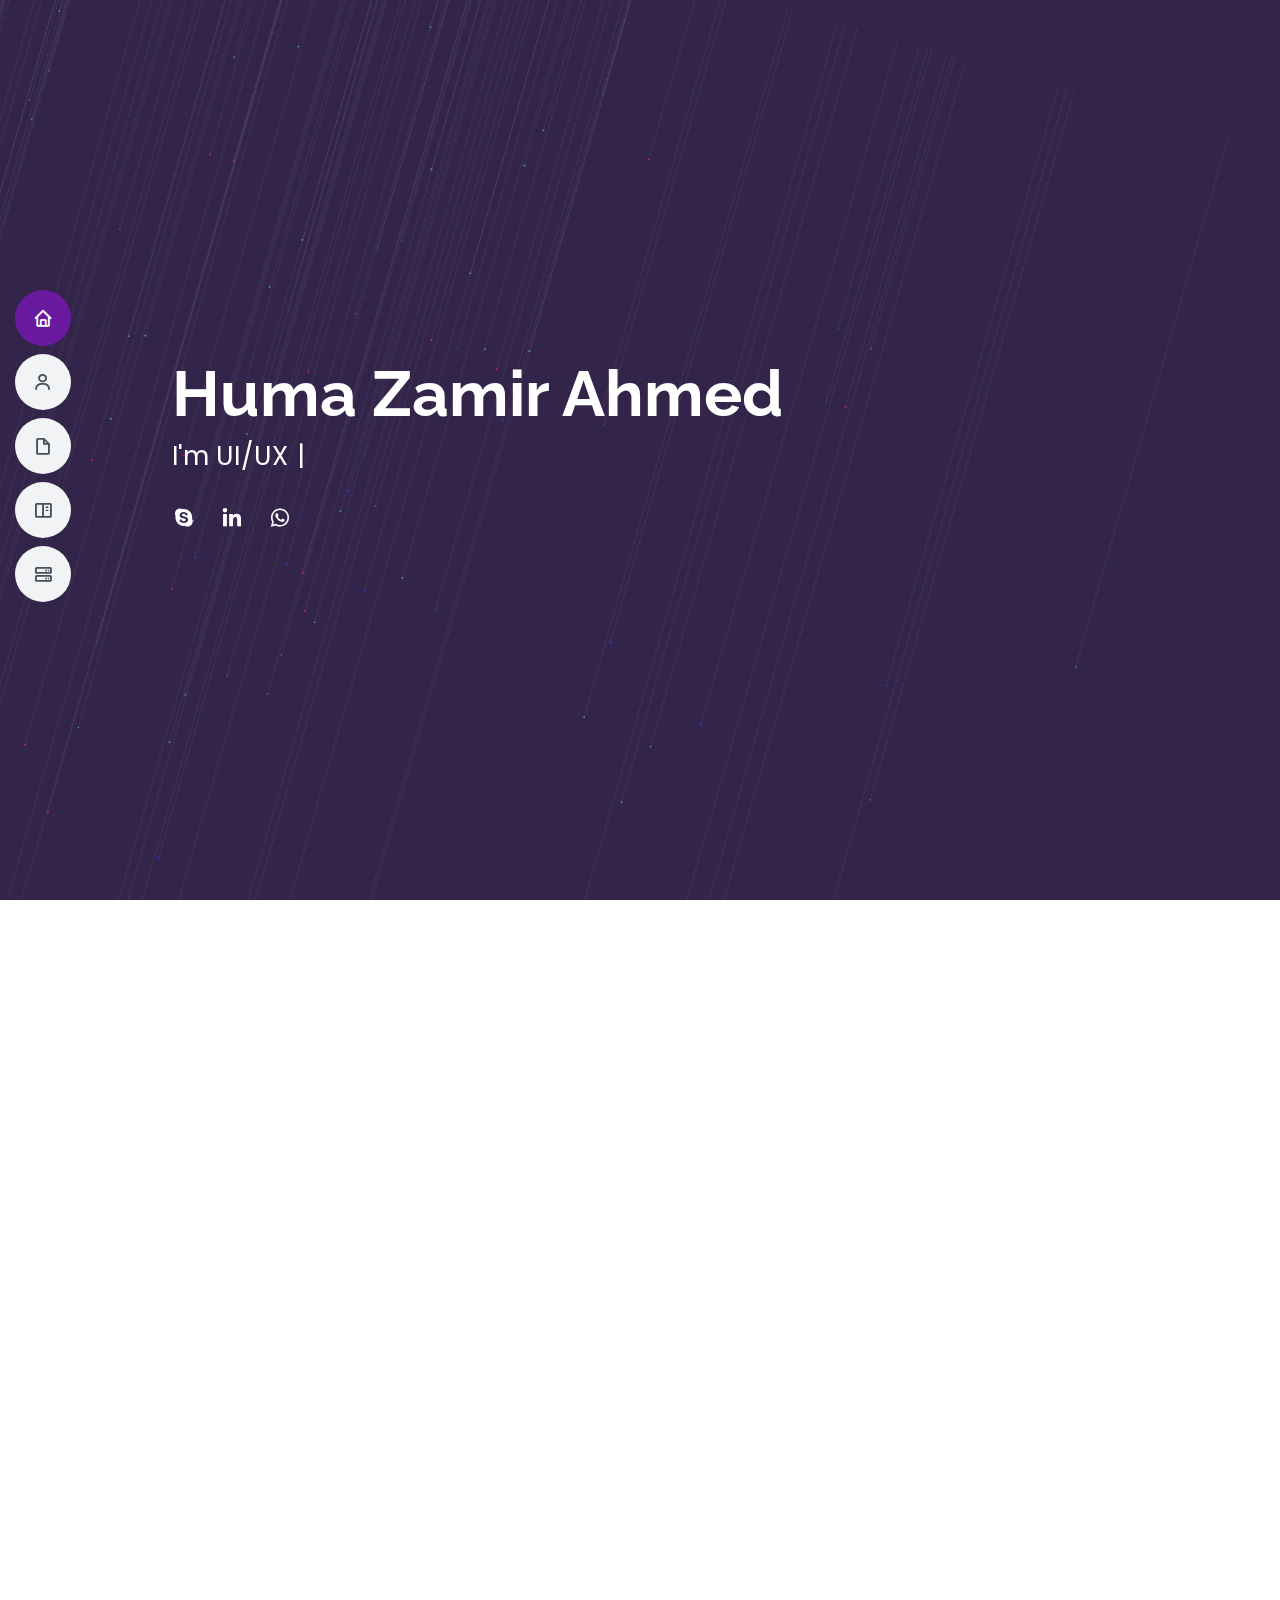
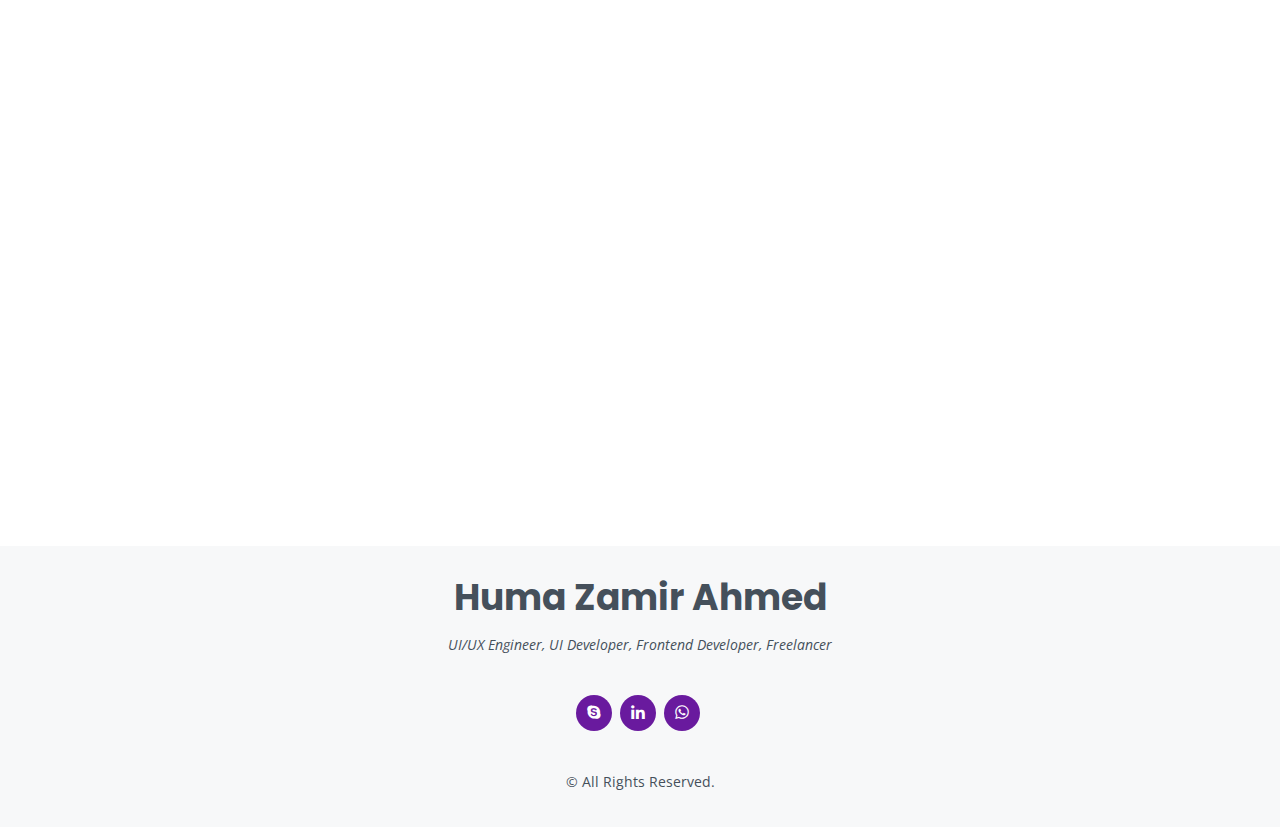
==== commit adb2511d: "changes done" ====
--- a/index.html
+++ b/index.html
@@ -1,632 +1,497 @@
-<!DOCTYPE html>
-<html lang="en">
-
-<head>
-  <meta charset="utf-8">
-  <meta content="width=device-width, initial-scale=1.0" name="viewport">
-
-  <title>MyResume Bootstrap Template - Index</title>
-  <meta content="" name="description">
-  <meta content="" name="keywords">
-
-  <!-- Favicons -->
-  <link href="assets/img/favicon.png" rel="icon">
-  <link href="assets/img/apple-touch-icon.png" rel="apple-touch-icon">
-
-  <!-- Google Fonts -->
-  <link href="https://fonts.googleapis.com/css?family=Open+Sans:300,300i,400,400i,600,600i,700,700i|Raleway:300,300i,400,400i,500,500i,600,600i,700,700i|Poppins:300,300i,400,400i,500,500i,600,600i,700,700i" rel="stylesheet">
-
-  <!-- Vendor CSS Files -->
-  <link href="assets/vendor/aos/aos.css" rel="stylesheet">
-  <link href="assets/vendor/bootstrap/css/bootstrap.min.css" rel="stylesheet">
-  <link href="assets/vendor/bootstrap-icons/bootstrap-icons.css" rel="stylesheet">
-  <link href="assets/vendor/boxicons/css/boxicons.min.css" rel="stylesheet">
-  <link href="assets/vendor/glightbox/css/glightbox.min.css" rel="stylesheet">
-  <link href="assets/vendor/swiper/swiper-bundle.min.css" rel="stylesheet">
-
-  <!-- Template Main CSS File -->
-  <link href="assets/css/style.css" rel="stylesheet">
-
-  <!-- =======================================================
-  * Template Name: MyResume - v4.7.0
-  * Template URL: https://bootstrapmade.com/free-html-bootstrap-template-my-resume/
-  * Author: BootstrapMade.com
-  * License: https://bootstrapmade.com/license/
-  ======================================================== -->
-
- 
-</head>
-
-<body>
-
-  <!-- ======= Mobile nav toggle button ======= -->
-  <!-- <button type="button" class="mobile-nav-toggle d-xl-none"><i class="bi bi-list mobile-nav-toggle"></i></button> -->
-  <i class="bi bi-list mobile-nav-toggle d-xl-none"></i>
-  <!-- ======= Header ======= -->
-  <header id="header" class="d-flex flex-column justify-content-center">
-
-    <nav id="navbar" class="navbar nav-menu">
-      <ul>
-        <li><a href="#hero" class="nav-link scrollto active"><i class="bx bx-home"></i> <span>Home</span></a></li>
-        <li><a href="#about" class="nav-link scrollto"><i class="bx bx-user"></i> <span>About</span></a></li>
-        <li><a href="#resume" class="nav-link scrollto"><i class="bx bx-file-blank"></i> <span>Resume</span></a></li>
-        <li><a href="#portfolio" class="nav-link scrollto"><i class="bx bx-book-content"></i> <span>Portfolio</span></a></li>
-        <li><a href="#services" class="nav-link scrollto"><i class="bx bx-server"></i> <span>Services</span></a></li>
-        <li><a href="#contact" class="nav-link scrollto"><i class="bx bx-envelope"></i> <span>Contact</span></a></li>
-      </ul>
-    </nav><!-- .nav-menu -->
-
-  </header><!-- End Header -->
-
-  <!-- ======= Hero Section ======= -->
-  <section id="hero" class="d-flex flex-column justify-content-center">
-
-    <div class="container" data-aos="zoom-in" data-aos-delay="100">
-      <h1>Huma Zamir Ahmed</h1>
-      <p>I'm <span class="typed" data-typed-items="Designer, UI Developer, Frontend Developer, Freelancer,"></span></p>
-      <div class="social-links">
-        <a href="skype:huma.zamir?chat" class="google-plus"><i class="bx bxl-skype"></i></a>
-        <a href="https://www.linkedin.com/in/huma-zamir-4b706135/" class="linkedin"><i class="bx bxl-linkedin"></i></a>
-        <a href="https://wa.me/00923315473304" class="linkedin"><i class="bx bxl-whatsapp"></i></a>
-        <a href="https://www.facebook.com/huma.zamir/" class="facebook"><i class="bx bxl-facebook"></i></a>
-        <a href="https://www.instagram.com/huma.zamir/" class="instagram"><i class="bx bxl-instagram"></i></a>
-        
-
-      </div>
-    </div>
-  </section><!-- End Hero -->
-
-  <main id="main">
-
-    <!-- ======= About Section ======= -->
-    <section id="about" class="about">
-      <div class="container" data-aos="fade-up">
-
-        <div class="section-title">
-          <h2>About</h2>
-          <p>8+ years of professional experiences in the fields of computer and information technology, Website UI/UX design and development, WordPress. I have learned to apply strategic project and team management approach to complete various tasks according to the client's satisfaction. I gained some valuable experience through contributing to all the components of the projects right from inception until the implementation.
-          </p>
-        </div>
-
-        <div class="row">
-          <div class="col-lg-3">
-            <img src="assets/img/profile-img.jpg" class="img-fluid rounded-circle" alt="">
-          </div>
-          <div class="col-lg-9 pt-4  content">
-            <h3>UI/UX Designer &amp; Developer.</h3>
-            
-            <div class="row">
-              <div class="col-lg-6">
-                <ul>
-                  <li><i class="bi bi-chevron-right"></i> <strong>Birthday:</strong> <span>26 October 1986</span></li>
-                  <li><i class="bi bi-chevron-right"></i> <strong>Website:</strong> <span>www.example.com</span></li>
-                  <li><i class="bi bi-chevron-right"></i> <strong>Phone:</strong> <span>+923 315 473 304</span></li>
-                  <li><i class="bi bi-chevron-right"></i> <strong>City:</strong> <span>Rawalpindi, Pakistan</span></li>
-                </ul>
-              </div>
-              <div class="col-lg-6">
-                <ul>
-                  <li><i class="bi bi-chevron-right"></i> <strong>Age:</strong> <span>35</span></li>
-                  <li><i class="bi bi-chevron-right"></i> <strong>Degree:</strong> <span>MS Software Engineering</span></li>
-                  <li><i class="bi bi-chevron-right"></i> <strong>Email:</strong> <span>humaza@gmail.com</span></li>
-                  <li><i class="bi bi-chevron-right"></i> <strong>Freelance:</strong> <span>Available</span></li>
-                </ul>
-              </div>
-            </div>
-          </div>
-        </div>
-
-      </div>
-    </section><!-- End About Section -->
-
-
-    <!-- ======= Skills Section ======= -->
-    <section id="skills" class="skills section-bg pt-0">
-      <div class="container" data-aos="fade-up">
-        <div class="section-title">
-          <h2>Skills</h2>
-        </div>
-        <div class="row skills-content">
-          <div class="col-lg-6">
-               <div class="w-75">
-                <div class="progress">
-                  <span class="skill">HTML <i class="val">90%</i></span>
-                  <div class="progress-bar-wrap">
-                    <div class="progress-bar" role="progressbar" aria-valuenow="90" aria-valuemin="0" aria-valuemax="100"></div>
-                  </div>
-                </div>
-                <div class="progress">
-                  <span class="skill">CSS <i class="val">90%</i></span>
-                  <div class="progress-bar-wrap">
-                    <div class="progress-bar" role="progressbar" aria-valuenow="90" aria-valuemin="0" aria-valuemax="100"></div>
-                  </div>
-                </div>
-                <div class="progress">
-                  <span class="skill">Bootstrap 3, 4, 5, Material-UI<i class="val">95%</i></span>
-                  <div class="progress-bar-wrap">
-                    <div class="progress-bar" role="progressbar" aria-valuenow="95" aria-valuemin="0" aria-valuemax="100"></div>
-                  </div>
-                </div>
-                <div class="progress">
-                  <span class="skill">JavaScript/Jquery <i class="val">55%</i></span>
-                  <div class="progress-bar-wrap">
-                    <div class="progress-bar" role="progressbar" aria-valuenow="55" aria-valuemin="0" aria-valuemax="100"></div>
-                  </div>
-                </div>
-                <div class="progress">
-                  <span class="skill">Angular <i class="val">25%</i></span>
-                  <div class="progress-bar-wrap">
-                    <div class="progress-bar" role="progressbar" aria-valuenow="25" aria-valuemin="0" aria-valuemax="100"></div>
-                  </div>
-                </div>
-               </div>
-            
-          </div>
-
-          <div class="col-lg-6">
-            <div class="progress">
-              <span class="skill">WordPress/CMS <i class="val">75%</i></span>
-              <div class="progress-bar-wrap">
-                <div class="progress-bar" role="progressbar" aria-valuenow="75" aria-valuemin="0" aria-valuemax="100"></div>
-              </div>
-            </div>
-            <div class="progress">
-              <span class="skill">Photoshop <i class="val">85%</i></span>
-              <div class="progress-bar-wrap">
-                <div class="progress-bar" role="progressbar" aria-valuenow="85" aria-valuemin="0" aria-valuemax="100"></div>
-              </div>
-            </div>
-            <div class="progress">
-              <span class="skill">Illustrator <i class="val">65%</i></span>
-              <div class="progress-bar-wrap">
-                <div class="progress-bar" role="progressbar" aria-valuenow="65" aria-valuemin="0" aria-valuemax="100"></div>
-              </div>
-            </div>
-            <div class="progress">
-              <span class="skill">Figma/ Sketch / XD <i class="val">60%</i></span>
-              <div class="progress-bar-wrap">
-                <div class="progress-bar" role="progressbar" aria-valuenow="60" aria-valuemin="0" aria-valuemax="100"></div>
-              </div>
-            </div>
-          </div>
-        </div>
-      </div>
-    </section><!-- End Skills Section -->
-
-    <!-- ======= Resume Section ======= -->
-    <section id="resume" class="resume">
-      <div class="container" data-aos="fade-up">
-        <div class="section-title">
-          <h2>Professional Experience</h2>
-        </div>
-
-        <div class="row">
-          <div class="col-lg-6">
-            <div class="resume-item">
-              <h4>Frontend Developer</h4>
-              <h5>2019 - Present</h5>
-              <p><em>Basecampdata Solution, Islamabad, Pakistan</em></p>
-              <ul>
-                <li>Lead in the design, development, and implementation of the graphic, layout, and production communication materials</li>
-                <li>Work on both Agile and Waterfall settings.</li>
-                <li>Test front-end code in multiple browsers to ensure cross-browser compatibility.</li>
-                <li>Maintain brand standards under company guidelines.</li>
-                <li>Consult and document UI best practices and code standards.</li>
-                <li>Create and implement a custom CSS grid system, with CSS media queries for mobile responsiveness.</li>
-                <li>Increase front-end efficiency by transferring the blogs over to WordPress and brand-associated them with the main site.</li>
-              </ul>
-            </div>
-            <div class="resume-item">
-              <h4>Software Developer II</h4>
-              <h5>2014 - 2019</h5>
-              <p><em>S&P Global Market Intelligence, Islamabad, Pakistan</em></p>
-              <ul>
-                <li>Managed up to 100+ projects or tasks at a given time while under pressure</li>
-                <li>Created 10+ design presentations  a month for clients</li>
-                <li>Maintains the site for IR (Investor Relations) Solutions.</li>
-                <li>Troubleshoots problems or bugs encountered on the website.</li>
-                <li>Writes scripts and programs to enhance the content with search engines, animation, forms, or graphics.</li>
-                <li>Create creative mock ups with user experience skill for various clients.</li>
-                <li>Communicate with the internal clients regarding their site updates.</li>
-                <li>Follow the agile process.</li>
-              </ul>
-            </div>
-          </div>
-          <div class="col-lg-6">
-            <div class="resume-item">
-              <h4>Senior graphic design specialist</h4>
-              <h5>2013 - 2014</h5>
-              <p><em>Discretlelogix, Islamabad, Pakistan</em></p>
-              <ul>
-                <li>Lead in the design, development, and implementation of the graphic, layout, and production communication materials</li>
-                <li>Delegate tasks to the 7 members of the design team and provide counsel on all aspects of the project. </li>
-                <li>Analyze the requirements and fully understand the design style preferred by clients.</li>
-                <li>Design and develop animations.</li>
-                <li>Review final layouts and suggest improvements.</li>
-              </ul>
-            </div>
-            <div class="resume-item">
-              <h4>Graphic design specialist</h4>
-              <h5>2012 - 2013</h5>
-              <p><em>MTBC, Islamabad, Pakistan</em></p>
-              <ul>
-                <li>Think creatively to produce new ideas and concepts of GUI of company products.</li>
-                <li>Use innovation to redefine GUI of existing products.</li>
-                <li>Create designs, concepts, and sample layouts based on knowledge of layout principles and aesthetic design concepts.</li>
-                <li>Develop graphics and layouts to produce illustrations, company logo, desktop and web applications.</li>
-              </ul>
-            </div>
-          </div>
-        </div>
-
-      </div>
-    </section><!-- End Resume Section -->
-
-    <!-- ======= Portfolio Section ======= -->
-    <section id="portfolio" class="portfolio section-bg">
-      <div class="container" data-aos="fade-up">
-
-        <div class="section-title">
-          <h2>Portfolio</h2>
-        </div>
-
-        <div class="row">
-          <div class="col-lg-12 d-flex justify-content-center" data-aos="fade-up" data-aos-delay="100">
-            <ul id="portfolio-flters">
-              <li data-filter="*" class="filter-active">All</li>
-              <li data-filter=".filter-app">Websites</li>
-              <li data-filter=".filter-card">Email Templates</li>
-              <li data-filter=".filter-web">Development</li>
-            </ul>
-          </div>
-        </div>
-
-        <div class="row portfolio-container" data-aos="fade-up" data-aos-delay="200">
-
-          <div class="col-lg-4 col-md-6 portfolio-item filter-app">
-            <div class="portfolio-wrap">
-              <img src="assets/img/portfolio/portfolio-1.jpg" class="img-fluid" alt="">
-              <div class="portfolio-info">
-                <h4>App 1</h4>
-                <p>App</p>
-                <div class="portfolio-links">
-                  <a href="assets/img/portfolio/portfolio-1.jpg" data-gallery="portfolioGallery" class="portfolio-lightbox" title="App 1"><i class="bx bx-plus"></i></a>
-                  <a href="portfolio-details.html" class="portfolio-details-lightbox" data-glightbox="type: external" title="Portfolio Details"><i class="bx bx-link"></i></a>
-                </div>
-              </div>
-            </div>
-          </div>
-
-          <div class="col-lg-4 col-md-6 portfolio-item filter-web">
-            <div class="portfolio-wrap">
-              <img src="assets/img/portfolio/portfolio-2.jpg" class="img-fluid" alt="">
-              <div class="portfolio-info">
-                <h4>Web 3</h4>
-                <p>Web</p>
-                <div class="portfolio-links">
-                  <a href="assets/img/portfolio/portfolio-2.jpg" data-gallery="portfolioGallery" class="portfolio-lightbox" title="Web 3"><i class="bx bx-plus"></i></a>
-                  <a href="portfolio-details.html" class="portfolio-details-lightbox" data-glightbox="type: external" title="Portfolio Details"><i class="bx bx-link"></i></a>
-                </div>
-              </div>
-            </div>
-          </div>
-
-          <div class="col-lg-4 col-md-6 portfolio-item filter-app">
-            <div class="portfolio-wrap">
-              <img src="assets/img/portfolio/portfolio-3.jpg" class="img-fluid" alt="">
-              <div class="portfolio-info">
-                <h4>App 2</h4>
-                <p>App</p>
-                <div class="portfolio-links">
-                  <a href="assets/img/portfolio/portfolio-3.jpg" data-gallery="portfolioGallery" class="portfolio-lightbox" title="App 2"><i class="bx bx-plus"></i></a>
-                  <a href="portfolio-details.html" class="portfolio-details-lightbox" data-glightbox="type: external" title="Portfolio Details"><i class="bx bx-link"></i></a>
-                </div>
-              </div>
-            </div>
-          </div>
-
-          <div class="col-lg-4 col-md-6 portfolio-item filter-card">
-            <div class="portfolio-wrap">
-              <img src="assets/img/portfolio/portfolio-4.jpg" class="img-fluid" alt="">
-              <div class="portfolio-info">
-                <h4>Card 2</h4>
-                <p>Card</p>
-                <div class="portfolio-links">
-                  <a href="assets/img/portfolio/portfolio-4.jpg" data-gallery="portfolioGallery" class="portfolio-lightbox" title="Card 2"><i class="bx bx-plus"></i></a>
-                  <a href="portfolio-details.html" class="portfolio-details-lightbox" data-glightbox="type: external" title="Portfolio Details"><i class="bx bx-link"></i></a>
-                </div>
-              </div>
-            </div>
-          </div>
-
-          <div class="col-lg-4 col-md-6 portfolio-item filter-web">
-            <div class="portfolio-wrap">
-              <img src="assets/img/portfolio/portfolio-5.jpg" class="img-fluid" alt="">
-              <div class="portfolio-info">
-                <h4>Web 2</h4>
-                <p>Web</p>
-                <div class="portfolio-links">
-                  <a href="assets/img/portfolio/portfolio-5.jpg" data-gallery="portfolioGallery" class="portfolio-lightbox" title="Web 2"><i class="bx bx-plus"></i></a>
-                  <a href="portfolio-details.html" class="portfolio-details-lightbox" data-glightbox="type: external" title="Portfolio Details"><i class="bx bx-link"></i></a>
-                </div>
-              </div>
-            </div>
-          </div>
-
-          <div class="col-lg-4 col-md-6 portfolio-item filter-app">
-            <div class="portfolio-wrap">
-              <img src="assets/img/portfolio/portfolio-6.jpg" class="img-fluid" alt="">
-              <div class="portfolio-info">
-                <h4>App 3</h4>
-                <p>App</p>
-                <div class="portfolio-links">
-                  <a href="assets/img/portfolio/portfolio-6.jpg" data-gallery="portfolioGallery" class="portfolio-lightbox" title="App 3"><i class="bx bx-plus"></i></a>
-                  <a href="portfolio-details.html" class="portfolio-details-lightbox" data-glightbox="type: external" title="Portfolio Details"><i class="bx bx-link"></i></a>
-                </div>
-              </div>
-            </div>
-          </div>
-
-          <div class="col-lg-4 col-md-6 portfolio-item filter-card">
-            <div class="portfolio-wrap">
-              <img src="assets/img/portfolio/portfolio-7.jpg" class="img-fluid" alt="">
-              <div class="portfolio-info">
-                <h4>Card 1</h4>
-                <p>Card</p>
-                <div class="portfolio-links">
-                  <a href="assets/img/portfolio/portfolio-7.jpg" data-gallery="portfolioGallery" class="portfolio-lightbox" title="Card 1"><i class="bx bx-plus"></i></a>
-                  <a href="portfolio-details.html" class="portfolio-details-lightbox" data-glightbox="type: external" title="Portfolio Details"><i class="bx bx-link"></i></a>
-                </div>
-              </div>
-            </div>
-          </div>
-
-          <div class="col-lg-4 col-md-6 portfolio-item filter-card">
-            <div class="portfolio-wrap">
-              <img src="assets/img/portfolio/portfolio-8.jpg" class="img-fluid" alt="">
-              <div class="portfolio-info">
-                <h4>Card 3</h4>
-                <p>Card</p>
-                <div class="portfolio-links">
-                  <a href="assets/img/portfolio/portfolio-8.jpg" data-gallery="portfolioGallery" class="portfolio-lightbox" title="Card 3"><i class="bx bx-plus"></i></a>
-                  <a href="portfolio-details.html" class="portfolio-details-lightbox" data-glightbox="type: external" title="Portfolio Details"><i class="bx bx-link"></i></a>
-                </div>
-              </div>
-            </div>
-          </div>
-
-          <div class="col-lg-4 col-md-6 portfolio-item filter-web">
-            <div class="portfolio-wrap">
-              <img src="assets/img/portfolio/portfolio-9.jpg" class="img-fluid" alt="">
-              <div class="portfolio-info">
-                <h4>Web 3</h4>
-                <p>Web</p>
-                <div class="portfolio-links">
-                  <a href="assets/img/portfolio/portfolio-9.jpg" data-gallery="portfolioGallery" class="portfolio-lightbox" title="Web 3"><i class="bx bx-plus"></i></a>
-                  <a href="portfolio-details.html" class="portfolio-details-lightbox" data-glightbox="type: external" title="Portfolio Details"><i class="bx bx-link"></i></a>
-                </div>
-              </div>
-            </div>
-          </div>
-
-        </div>
-
-      </div>
-    </section><!-- End Portfolio Section -->
-
-    <!-- ======= Services Section ======= -->
-    <section id="services" class="services">
-      <div class="container" data-aos="fade-up">
-
-        <div class="section-title">
-          <h2>Services</h2>
-        </div>
-
-        <div class="row">
-          <div class="col-lg-4 col-md-6" data-aos="zoom-in" data-aos-delay="100">
-            <div class="icon-box iconbox-blue">
-              <div class="icon">
-                <svg width="100" height="100" viewBox="0 0 600 600" xmlns="http://www.w3.org/2000/svg">
-                  <path stroke="none" stroke-width="0" fill="#f5f5f5" d="M300,521.0016835830174C376.1290562159157,517.8887921683347,466.0731472004068,529.7835943286574,510.70327084640275,468.03025145048787C554.3714126377745,407.6079735673963,508.03601936045806,328.9844924480964,491.2728898941984,256.3432110539036C474.5976632858925,184.082847569629,479.9380746630129,96.60480741107993,416.23090153303,58.64404602377083C348.86323505073057,18.502131276798302,261.93793281208167,40.57373210992963,193.5410806939664,78.93577620505333C130.42746243093433,114.334589627462,98.30271207620316,179.96522072025542,76.75703585869454,249.04625023123273C51.97151888228291,328.5150500222984,13.704378332031375,421.85034740162234,66.52175969318436,486.19268352777647C119.04800174914682,550.1803526380478,217.28368757567262,524.383925680826,300,521.0016835830174"></path>
-                </svg>
-                <i class="bx bxl-dribbble"></i>
-              </div>
-              <h4><a href="">UI/UX Design</a></h4>
-              <p>Email Marketing, Brocher Design, Website Design, App design</p>
-
-            </div>
-          </div>
-
-          <div class="col-lg-4 col-md-6 mt-4 mt-md-0" data-aos="zoom-in" data-aos-delay="200">
-            <div class="icon-box iconbox-orange ">
-              <div class="icon">
-                <svg width="100" height="100" viewBox="0 0 600 600" xmlns="http://www.w3.org/2000/svg">
-                  <path stroke="none" stroke-width="0" fill="#f5f5f5" d="M300,582.0697525312426C382.5290701553225,586.8405444964366,449.9789794690241,525.3245884688669,502.5850820975895,461.55621195738473C556.606425686781,396.0723002908107,615.8543463187945,314.28637112970534,586.6730223649479,234.56875336149918C558.9533121215079,158.8439757836574,454.9685369536778,164.00468322053177,381.49747125262974,130.76875717737553C312.15926192815925,99.40240125094834,248.97055460311594,18.661163978235184,179.8680185752513,50.54337015887873C110.5421016452524,82.52863877960104,119.82277516462835,180.83849132639028,109.12597500060166,256.43424936330496C100.08760227029461,320.3096726198365,92.17705696193138,384.0621239912766,124.79988738764834,439.7174275375508C164.83382741302287,508.01625554203684,220.96474134820875,577.5009287672846,300,582.0697525312426"></path>
-                </svg>
-                <i class="bx bx-file"></i>
-              </div>
-              <h4><a href="">UI / Frontend Development</a></h4>
-              <p>Develop websites using custom HTML/CSS, Javascript, Jquery, Material-UI, WordPress theme customization, WIX design and develop </p>
-            </div>
-          </div>
-
-          <div class="col-lg-4 col-md-6  mt-4 mt-lg-0" data-aos="zoom-in" data-aos-delay="300">
-            <div class="icon-box iconbox-pink">
-              <div class="icon">
-                <svg width="100" height="100" viewBox="0 0 600 600" xmlns="http://www.w3.org/2000/svg">
-                  <path stroke="none" stroke-width="0" fill="#f5f5f5" d="M300,541.5067337569781C382.14930387511276,545.0595476570109,479.8736841581634,548.3450877840088,526.4010558755058,480.5488172755941C571.5218469581645,414.80211281144784,517.5187510058486,332.0715597781072,496.52539010469104,255.14436215662573C477.37192572678356,184.95920475031193,473.57363656557914,105.61284051026155,413.0603344069578,65.22779650032875C343.27470386102294,18.654635553484475,251.2091493199835,5.337323636656869,175.0934190732945,40.62881213300186C97.87086631185822,76.43348514350839,51.98124368387456,156.15599469081315,36.44837278890362,239.84606092416172C21.716077023791087,319.22268207091537,43.775223500013084,401.1760424656574,96.891909868211,461.97329694683043C147.22146801428983,519.5804099606455,223.5754009179313,538.201503339737,300,541.5067337569781"></path>
-                </svg>
-                <i class="bx bx-tachometer"></i>
-              </div>
-              <h4><a href="">Angular</a></h4>
-              <p>Develop website UIs using components, modules, forms, including Material-UI and bootstrap</p>
-            </div>
-          </div>
-        </div>
-
-      </div>
-    </section><!-- End Services Section -->
-
-    <!-- ======= Testimonials Section ======= -->
-    <section id="testimonials" class="testimonials section-bg">
-      <div class="container" data-aos="fade-up">
-
-        <div class="section-title">
-          <h2>Testimonials</h2>
-        </div>
-
-        <div class="testimonials-slider swiper" data-aos="fade-up" data-aos-delay="100">
-          <div class="swiper-wrapper">
-
-            <div class="swiper-slide">
-              <div class="testimonial-item">
-                <img src="assets/img/testimonials/testimonials-1.jpeg" class="testimonial-img" alt="">
-                <h3>Mitch Bihuniak</h3>
-                <h4>CEO @Sunhub</h4>
-                <p>
-                  <i class="bx bxs-quote-alt-left quote-icon-left"></i>
-                  Huma joined our team to lead the design for Sunhub. Huma knows how to work inside and outside of frameworks, design the undesignable, and blend logic with creativity to deliver an incredible user experience. She is as talented as she is resourceful. From start to finish, I experienced tremendous growth from Huma - not just with her design/development but also her ability to maximize velocity and grow as a person. I'm lucky to have Huma on my team. 
-                  <i class="bx bxs-quote-alt-right quote-icon-right"></i>
-                </p>
-              </div>
-            </div><!-- End testimonial item -->
-
-            <div class="swiper-slide">
-              <div class="testimonial-item">
-                <img src="assets/img/testimonials/testimonials-2.jpeg" class="testimonial-img" alt="">
-                <h3>Khalid Zaman</h3>
-                <h4>Full Stack .Net Developer at GAC Group</h4>
-                <p>
-                  <i class="bx bxs-quote-alt-left quote-icon-left"></i>
-                  Huma is definitely one of the most focused, cooperative, and supporting colleagues I have ever worked with. Her professional ethics is outstanding. She is also an excellent problem solver.</p>
-              </div>
-            </div><!-- End testimonial item -->
-
-            <div class="swiper-slide">
-              <div class="testimonial-item">
-                <img src="assets/img/testimonials/testimonials-3.jpeg" class="testimonial-img" alt="">
-                <h3>Mustfeez Rasul</h3>
-                <h4>Senior System Architect</h4>
-                <p>
-                  <i class="bx bxs-quote-alt-left quote-icon-left"></i>
-                  I have worked with Huma on a couple of Projects as a client, She is a very talented individual with a very positive professional attitude. Huma is technically very well equipped and also a very good team player with effective interpersonal skills.                  <i class="bx bxs-quote-alt-right quote-icon-right"></i>
-                </p>
-              </div>
-            </div><!-- End testimonial item -->
-
-
-          </div>
-          <div class="swiper-pagination"></div>
-        </div>
-
-      </div>
-    </section><!-- End Testimonials Section -->
-
-    <!-- ======= Contact Section ======= -->
-    <section id="contact" class="contact">
-      <div class="container" data-aos="fade-up">
-
-        <div class="section-title">
-          <h2>Contact</h2>
-        </div>
-
-        <div class="row mt-1">
-
-          <div class="col-lg-4">
-            <div class="info">
-              <div class="address">
-                <i class="bi bi-geo-alt"></i>
-                <h4>Location:</h4>
-                <p>Rawalpindi, Pakistan</p>
-              </div>
-
-              <div class="email">
-                <i class="bi bi-envelope"></i>
-                <h4>Email:</h4>
-                <p>humaza@gmail.com</p>
-              </div>
-
-              <div class="phone">
-                <i class="bi bi-phone"></i>
-                <h4>Call:</h4>
-                <p>+923 315 473 304</p>
-                
-              </div>
-
-            </div>
-
-          </div>
-
-          <div class="col-lg-8 mt-5 mt-lg-0">
-
-            <form action="forms/contact.php" method="post" role="form" class="php-email-form">
-              <div class="row">
-                <div class="col-md-6 form-group">
-                  <input type="text" name="name" class="form-control" id="name" placeholder="Your Name" required>
-                </div>
-                <div class="col-md-6 form-group mt-3 mt-md-0">
-                  <input type="email" class="form-control" name="email" id="email" placeholder="Your Email" required>
-                </div>
-              </div>
-              <div class="form-group mt-3">
-                <input type="text" class="form-control" name="subject" id="subject" placeholder="Subject" required>
-              </div>
-              <div class="form-group mt-3">
-                <textarea class="form-control" name="message" rows="5" placeholder="Message" required></textarea>
-              </div>
-              <div class="my-3">
-                <div class="loading">Loading</div>
-                <div class="error-message"></div>
-                <div class="sent-message">Your message has been sent. Thank you!</div>
-              </div>
-              <div class="text-center"><button type="submit">Send Message</button></div>
-            </form>
-
-          </div>
-
-        </div>
-
-      </div>
-    </section><!-- End Contact Section -->
-
-  </main><!-- End #main -->
-
-  <!-- ======= Footer ======= -->
-  <footer id="footer">
-    <div class="container">
-      <h3>Huma Zamir Ahmed</h3>
-      <p>Freelancer, UI/UX Designer, UI Developer, Frontend Developer </p>
-      <div class="social-links">
-        <a href="skype:huma.zamir?chat" class="google-plus"><i class="bx bxl-skype"></i></a>
-        <a href="https://www.linkedin.com/in/huma-zamir-4b706135/" class="linkedin"><i class="bx bxl-linkedin"></i></a>
-        <a href="https://wa.me/00923315473304" class="linkedin"><i class="bx bxl-whatsapp"></i></a>
-        <a href="https://www.facebook.com/huma.zamir/" class="facebook"><i class="bx bxl-facebook"></i></a>
-        <a href="https://www.instagram.com/huma.zamir/" class="instagram"><i class="bx bxl-instagram"></i></a>
-      </div>
-      <div class="copyright">
-        &copy; All Rights Reserved.
-      </div>
-      
-    </div>
-  </footer><!-- End Footer -->
-
-  <div id="preloader"></div>
-  <a href="#" class="back-to-top d-flex align-items-center justify-content-center"><i class="bi bi-arrow-up-short"></i></a>
-
-  <!-- Vendor JS Files -->
-  <script src="assets/vendor/purecounter/purecounter.js"></script>
-  <script src="assets/vendor/aos/aos.js"></script>
-  <script src="assets/vendor/bootstrap/js/bootstrap.bundle.min.js"></script>
-  <script src="assets/vendor/glightbox/js/glightbox.min.js"></script>
-  <script src="assets/vendor/isotope-layout/isotope.pkgd.min.js"></script>
-  <script src="assets/vendor/swiper/swiper-bundle.min.js"></script>
-  <script src="assets/vendor/typed.js/typed.min.js"></script>
-  <script src="assets/vendor/waypoints/noframework.waypoints.js"></script>
-  <script src="assets/vendor/php-email-form/validate.js"></script>
-
-  <!-- Template Main JS File -->
-  <script src="assets/js/main.js"></script>
-
-</body>
-
+<!DOCTYPE html>
+<html lang="en">
+
+<head>
+  <meta charset="utf-8">
+  <meta content="width=device-width, initial-scale=1.0" name="viewport">
+
+  <title>Huma Zamir Ahmed</title>
+  <meta content="" name="description">
+  <meta content="" name="keywords">
+
+  <!-- Google Fonts -->
+  <link href="https://fonts.googleapis.com/css?family=Open+Sans:300,300i,400,400i,600,600i,700,700i|Raleway:300,300i,400,400i,500,500i,600,600i,700,700i|Poppins:300,300i,400,400i,500,500i,600,600i,700,700i" rel="stylesheet">
+
+  <!-- Vendor CSS Files -->
+  <link href="assets/vendor/aos/aos.css" rel="stylesheet">
+  <link href="assets/vendor/bootstrap/css/bootstrap.min.css" rel="stylesheet">
+  <link href="assets/vendor/bootstrap-icons/bootstrap-icons.css" rel="stylesheet">
+  <link href="assets/vendor/boxicons/css/boxicons.min.css" rel="stylesheet">
+  <link href="assets/vendor/glightbox/css/glightbox.min.css" rel="stylesheet">
+  <link href="assets/vendor/swiper/swiper-bundle.min.css" rel="stylesheet">
+
+  <!-- Template Main CSS File -->
+  <link href="assets/css/style.css" rel="stylesheet">
+</head>
+
+<body>
+
+  <!-- ======= Mobile nav toggle button ======= -->
+  <button type="button" class="mobile-nav-toggle d-lg-none d-xl-none"><i class="bi bi-list "></i></button>
+  <!--  -->
+  <!-- <i class="bi bi-list mobile-nav-toggle d-lg-none d-xl-none"></i> -->
+  <!-- ======= Header ======= -->
+  <header id="header" class="d-flex flex-column justify-content-center">
+
+    <nav id="navbar" class="navbar nav-menu">
+      <ul>
+        <li><a href="#hero" class="nav-link scrollto active"><i class="bx bx-home"></i> <span>Home</span></a></li>
+        <li><a href="#about" class="nav-link scrollto"><i class="bx bx-user"></i> <span>About</span></a></li>
+        <li><a href="#resume" class="nav-link scrollto"><i class="bx bx-file-blank"></i> <span>Resume</span></a></li>
+        <li><a href="#portfolio" class="nav-link scrollto"><i class="bx bx-book-content"></i> <span>Portfolio</span></a></li>
+        <li><a href="#services" class="nav-link scrollto"><i class="bx bx-server"></i> <span>Services</span></a></li>
+        <!-- <li><a href="#contact" class="nav-link scrollto"><i class="bx bx-envelope"></i> <span>Contact</span></a></li> -->
+      </ul>
+    </nav><!-- .nav-menu -->
+
+  </header><!-- End Header -->
+
+  <!-- ======= Hero Section ======= -->
+  <section id="hero" class="d-flex flex-column justify-content-center">
+
+    <div class="container" data-aos="zoom-in" data-aos-delay="100">
+      <h1>Huma Zamir Ahmed</h1>
+      <p>I'm <span class="typed" data-typed-items="UI/UX Engineer, UI Developer, Frontend Developer, Freelancer"></span></p>
+      <div class="social-links">
+        <a href="skype:huma.zamir?chat" class="google-plus"><i class="bx bxl-skype"></i></a>
+        <a href="https://www.linkedin.com/in/huma-zamir-ahmed-4b706135/" class="linkedin" target="_blank"><i class="bx bxl-linkedin"></i></a>
+        <a href="https://wa.me/97471295160" class="linkedin"><i class="bx bxl-whatsapp"></i></a>
+        
+
+      </div>
+    </div>
+  </section><!-- End Hero -->
+
+  <main id="main">
+
+    <!-- ======= About Section ======= -->
+    <section id="about" class="about">
+      <div class="container" data-aos="fade-up">
+        <div class="section-title">
+          <h2>About</h2>
+          <p>Hands-on work experience in user interface/user experience design, prototyping, product design, and front-end development. I practice user-centered design principles based on user needs and business goals. I have learned to apply strategic project and team management approach to complete various tasks according to the client's satisfaction. I gained some valuable experience through contributing to all the components of the projects right from inception until the implementation.
+            </p>
+            <p class="mt-2">I hope I would be able to make a positive contribution to the organization's goals.</p>
+        </div>
+        <div class="row">
+          <div class="col-lg-2 col-md-3"><img src="assets/img/profile-img.jpg" class="img-fluid rounded-circle" alt=""></div>
+          <div class="col-lg-10 col-md-9 content">
+               <h3>UI/UX Engineer</h3>
+              <div class="row">
+                <div class="col-lg-6">
+                  <ul>
+                    <li><i class="bi bi-chevron-right"></i> <strong>Birthday:</strong> <span>26 October 1986</span></li>
+                    <li><i class="bi bi-chevron-right"></i> <strong>Website:</strong> <a href="https://humazamir.github.io/portfolio/" class="text-dark" target="_blank">https://humazamir.github.io/portfolio/</a></li>
+                    <li><i class="bi bi-chevron-right"></i> <strong>Phone:</strong> <a href="tel:+97471295160" class="text-dark" >+974 7129 5160</a></li>
+                    <li><i class="bi bi-chevron-right"></i> <strong>City:</strong> <span>Doha, Qatar</span></li>
+                  </ul>
+                </div>
+                <div class="col-lg-6">
+                  <ul>
+                    <li><i class="bi bi-chevron-right"></i> <strong>Marital Status:</strong> <span>Married</span></li>
+                    <li><i class="bi bi-chevron-right"></i> <strong>Degree:</strong> <span>MS Software Engineering</span></li>
+                    <li><i class="bi bi-chevron-right"></i> <strong>Email:</strong> <a href="mailto:humaza@gmail.com" class="text-dark">humaza@gmail.com</a></li>
+                    <li><i class="bi bi-chevron-right"></i> <strong>Freelance:</strong> <span>Available</span></li>
+                  </ul>
+                </div>
+              </div>
+          </div>
+        </div>
+
+      </div>
+    </section><!-- End About Section -->
+
+
+    <!-- ======= Skills Section ======= -->
+    <section id="skills" class="skills section-bg pt-0">
+      <div class="container" data-aos="fade-up">
+        <div class="section-title">
+          <h2>Skills</h2>
+        </div>
+        <div class="row skills-content">
+          <div class="col-lg-6">
+            <div class="progress">
+              <span class="skill">HTML/CSS <i class="val">90%</i></span>
+              <div class="progress-bar-wrap">
+                <div class="progress-bar" role="progressbar" aria-valuenow="90" aria-valuemin="0" aria-valuemax="100"></div>
+              </div>
+            </div>
+            <div class="progress">
+              <span class="skill">Bootstrap 3, 4, 5, Material-UI, Tailwind<i class="val">95%</i></span>
+              <div class="progress-bar-wrap">
+                <div class="progress-bar" role="progressbar" aria-valuenow="95" aria-valuemin="0" aria-valuemax="100"></div>
+              </div>
+            </div>
+            <div class="progress">
+              <span class="skill">JavaScript/Jquery <i class="val">55%</i></span>
+              <div class="progress-bar-wrap">
+                <div class="progress-bar" role="progressbar" aria-valuenow="55" aria-valuemin="0" aria-valuemax="100"></div>
+              </div>
+            </div>
+            <div class="progress">
+              <span class="skill">Angular <i class="val">25%</i></span>
+              <div class="progress-bar-wrap">
+                <div class="progress-bar" role="progressbar" aria-valuenow="25" aria-valuemin="0" aria-valuemax="100"></div>
+              </div>
+            </div>
+          </div>
+
+          <div class="col-lg-6">
+            <div class="progress">
+              <span class="skill">WordPress / WIX <i class="val">75%</i></span>
+              <div class="progress-bar-wrap">
+                <div class="progress-bar" role="progressbar" aria-valuenow="75" aria-valuemin="0" aria-valuemax="100"></div>
+              </div>
+            </div>
+            <div class="progress">
+              <span class="skill">Adobe Creative Suite <i class="val">75%</i></span>
+              <div class="progress-bar-wrap">
+                <div class="progress-bar" role="progressbar" aria-valuenow="85" aria-valuemin="0" aria-valuemax="100"></div>
+              </div>
+            </div>
+            <div class="progress">
+              <span class="skill">Figma / Sketch / XD <i class="val">60%</i></span>
+              <div class="progress-bar-wrap">
+                <div class="progress-bar" role="progressbar" aria-valuenow="60" aria-valuemin="0" aria-valuemax="100"></div>
+              </div>
+            </div>
+          </div>
+        </div>
+      </div>
+    </section><!-- End Skills Section -->
+
+    <!-- ======= Resume Section ======= -->
+    <section id="resume" class="resume">
+      <div class="container" data-aos="fade-up">
+        <div class="section-title">
+          <h2>Professional Experience</h2>
+        </div>
+
+        <div class="row">
+          <div class="col-lg-6">
+            <div class="resume-item">
+              <h4>UI/UX Engineer</h4>
+              <h5>2023 - Present</h5>
+              <p><em>Ministry of Education and Higher Education (Finansquare Pvt. Ltd.), Doha , Qatar</em></p>
+              <ul>
+                <li>Work with the application development teams throughout the development life cycle.</li>
+                <li>Convert Design into Angular components.</li>
+                <li>Build highly scalable streaming dashboards with cutting-edge technologies available.</li>
+              </ul>
+            </div>
+            <div class="resume-item">
+              <h4>Senior Frontend Developer</h4>
+              <h5>2022 - 2023</h5>
+              <p><em>DAO PropTech Pvt. Ltd. Islamabad, Pakistan</em></p>
+              <ul>
+                <li>Work with the application development teams throughout the development life cycle.</li>
+                <li>Convert Design into Angular components.</li>
+                <li>Build highly scalable streaming dashboards with cutting-edge technologies available.</li>
+              </ul>
+            </div>
+            <div class="resume-item">
+              <h4>Frontend Developer</h4>
+              <h5>2019 - 2022</h5>
+              <p><em>Basecampdata Solution, Islamabad, Pakistan</em></p>
+              <ul>
+                <li>Test front-end code in multiple browsers to ensure cross-browser compatibility.</li>
+                <li>Maintain brand standards under company guidelines.</li>
+                <li>Consult and document UI best practices and code standards.</li>
+                <li>Increase front-end efficiency by transferring the blogs over to WordPress and brand-associated them with the main site.</li>
+              </ul>
+            </div>
+            
+          </div>
+          <div class="col-lg-6">
+            <div class="resume-item">
+              <h4>Software Developer II</h4>
+              <h5>2014 - 2019</h5>
+              <p><em>S&P Global Market Intelligence, Islamabad, Pakistan</em></p>
+              <ul>
+                <li>Maintains the site for IR (Investor Relations) Solutions.</li>
+                <li>Troubleshoots problems or bugs encountered on the website.</li>
+                <li>Writes scripts and programs to enhance the content with search engines, animation, forms, or graphics.</li>
+              </ul>
+            </div>
+            <div class="resume-item">
+              <h4>Senior graphic design specialist</h4>
+              <h5>2013 - 2014</h5>
+              <p><em>Discretlelogix, Islamabad, Pakistan</em></p>
+              <ul>
+                <li>Lead in the design, development, and implementation of the graphic, layout, and production communication materials</li>
+                <li>Delegate tasks to the 7 members of the design team and provide counsel on all aspects of the project. </li>
+                <li>Analyze the requirements and fully understand the design style preferred by clients.</li>
+              </ul>
+            </div>
+            <div class="resume-item">
+              <h4>Graphic design specialist</h4>
+              <h5>2012 - 2013</h5>
+              <p><em>MTBC, Islamabad, Pakistan</em></p>
+              <ul>
+                <li>Think creatively to produce new ideas and concepts of GUI of company products.</li>
+                <li>Use innovation to redefine GUI of existing products.</li>
+                <li>Create designs, concepts, and sample layouts based on knowledge of layout principles and aesthetic design concepts.</li>
+              </ul>
+            </div>
+          </div>
+        </div>
+
+      </div>
+    </section><!-- End Resume Section -->
+
+    <!-- ======= Portfolio Section ======= -->
+    <section id="portfolio" class="portfolio section-bg">
+      <div class="container" data-aos="fade-up">
+
+        <div class="section-title">
+          <h2>Portfolio</h2>
+        </div>
+
+        <div class="row">
+          <div class="col-lg-12 d-flex justify-content-center" data-aos="fade-up" data-aos-delay="100">
+            <ul id="portfolio-flters">
+              <li data-filter="*" class="filter-active">All</li>
+              <li data-filter=".filter-website">Static Websites</li>
+              <li data-filter=".filter-wordpress">Wordpress Websites</li>
+            </ul>
+          </div>
+        </div>
+
+        <div class="row portfolio-container" data-aos="fade-up" data-aos-delay="200">
+          <div class="col-lg-4 col-md-6 portfolio-item filter-website">
+            <div class="portfolio-wrap">
+              <img src="assets/img/portfolio/daoproptech.png" class="img-fluid" alt="">
+              <div class="portfolio-info">
+                <h4>DAO PropTech</h4>
+                <div class="portfolio-links"><a href="https://daoproptech.com/"  title="DAO PropTech" target="_blank"><i class="bx bx-link"></i></a></div>
+              </div>
+            </div>
+          </div>
+          <div class="col-lg-4 col-md-6 portfolio-item filter-website">
+            <div class="portfolio-wrap">
+              <img src="assets/img/portfolio/qubed.png" class="img-fluid" alt="">
+              <div class="portfolio-info">
+                <h4>Qubed Nathiagali</h4>
+                <div class="portfolio-links"><a href="https://www.qubed.pk/"  title="Qubed Nathiagali" target="_blank"><i class="bx bx-link"></i></a></div>
+              </div>
+            </div>
+          </div>
+          <div class="col-lg-4 col-md-6 portfolio-item filter-website">
+            <div class="portfolio-wrap">
+              <img src="assets/img/portfolio/portfolio-7.png" class="img-fluid" alt="">
+              <div class="portfolio-info">
+                <h4>Basecampdata Solutions</h4>
+                <div class="portfolio-links"><a href="https://www.basecampdata.com/"  title="Basecampdata Solutions" target="_blank"><i class="bx bx-link"></i></a></div>
+              </div>
+            </div>
+          </div>
+          <div class="col-lg-4 col-md-6 portfolio-item filter-website">
+            <div class="portfolio-wrap">
+              <img src="assets/img/portfolio/portfolio-6.png" class="img-fluid" alt="">
+              <div class="portfolio-info">
+                <h4>USEFP</h4>
+                <div class="portfolio-links"><a href="https://www.usefp.org/"  title="USEFP" target="_blank"><i class="bx bx-link"></i></a></div>
+              </div>
+            </div>
+          </div>
+          <div class="col-lg-4 col-md-6 portfolio-item filter-wordpress">
+              <div class="portfolio-wrap">
+                  <img src="assets/img/portfolio/portfolio-1.png" class="img-fluid" alt="">
+                  <div class="portfolio-info">
+                    <h4>Byteit</h4>
+                    <div class="portfolio-links"><a href="https://byteit.com/"  title="Byteit" target="_blank"><i class="bx bx-link"></i></a></div>
+                  </div>
+              </div>
+          </div>
+
+          <div class="col-lg-4 col-md-6 portfolio-item filter-wordpress">
+              <div class="portfolio-wrap">
+                  <img src="assets/img/portfolio/portfolio-2.png" class="img-fluid" alt="">
+                  <div class="portfolio-info">
+                    <h4>CGD</h4>
+                    <div class="portfolio-links"><a href="https://dihusa.com/"  title="Dihusa" target="_blank"><i class="bx bx-link"></i></a></div>
+                  </div>
+              </div>
+          </div>
+
+          <div class="col-lg-4 col-md-6 portfolio-item filter-wordpress">
+              <div class="portfolio-wrap">
+                  <img src="assets/img/portfolio/portfolio-3.png" class="img-fluid" alt="">
+                  <div class="portfolio-info">
+                      <h4>ID Cleveland</h4>
+                      <div class="portfolio-links"><a href="https://www.idcleveland.com/"  title="ID Cleveland" target="_blank"><i class="bx bx-link"></i></a></div>
+                  </div>
+              </div>
+          </div>
+
+          <div class="col-lg-4 col-md-6 portfolio-item filter-website">
+              <div class="portfolio-wrap">
+                  <img src="assets/img/portfolio/portfolio-4.png" class="img-fluid" alt="">
+                  <div class="portfolio-info">
+                    <h4>Kraftech</h4>
+                    <div class="portfolio-links"><a href="https://www.kraftechhomes.com/"  title="Kraftech" target="_blank"><i class="bx bx-link"></i></a></div>
+                  </div>
+              </div>
+          </div>
+          <div class="col-lg-4 col-md-6 portfolio-item filter-wordpress">
+              <div class="portfolio-wrap">
+                  <img src="assets/img/portfolio/portfolio-5.png" class="img-fluid" alt="">
+                  <div class="portfolio-info">
+                      <h4>Market & Grill</h4>
+                      <div class="portfolio-links"><a href="https://www.rmarketgrill.com/"  title="Market & Grill" target="_blank"><i class="bx bx-link"></i></a></div>
+                  </div>
+              </div>
+          </div>
+
+        </div>
+
+      </div>
+    </section><!-- End Portfolio Section -->
+
+    <!-- ======= Services Section ======= -->
+    <section id="services" class="services">
+      <div class="container" data-aos="fade-up">
+
+        <div class="section-title">
+          <h2>Services</h2>
+        </div>
+
+        <div class="row">
+          <div class="col-lg-4 col-md-6" data-aos="zoom-in" data-aos-delay="100">
+            <div class="icon-box iconbox-blue">
+              <div class="icon">
+                <svg width="100" height="100" viewBox="0 0 600 600" xmlns="http://www.w3.org/2000/svg">
+                  <path stroke="none" stroke-width="0" fill="#f5f5f5" d="M300,521.0016835830174C376.1290562159157,517.8887921683347,466.0731472004068,529.7835943286574,510.70327084640275,468.03025145048787C554.3714126377745,407.6079735673963,508.03601936045806,328.9844924480964,491.2728898941984,256.3432110539036C474.5976632858925,184.082847569629,479.9380746630129,96.60480741107993,416.23090153303,58.64404602377083C348.86323505073057,18.502131276798302,261.93793281208167,40.57373210992963,193.5410806939664,78.93577620505333C130.42746243093433,114.334589627462,98.30271207620316,179.96522072025542,76.75703585869454,249.04625023123273C51.97151888228291,328.5150500222984,13.704378332031375,421.85034740162234,66.52175969318436,486.19268352777647C119.04800174914682,550.1803526380478,217.28368757567262,524.383925680826,300,521.0016835830174"></path>
+                </svg>
+                <i class="bx bxl-dribbble"></i>
+              </div>
+              <h4><a href="">UI/UX Design</a></h4>
+              <p>Email Marketing, Brocher Design, Website Design, App design</p>
+
+            </div>
+          </div>
+
+          <div class="col-lg-4 col-md-6 mt-4 mt-md-0" data-aos="zoom-in" data-aos-delay="200">
+            <div class="icon-box iconbox-orange ">
+              <div class="icon">
+                <svg width="100" height="100" viewBox="0 0 600 600" xmlns="http://www.w3.org/2000/svg">
+                  <path stroke="none" stroke-width="0" fill="#f5f5f5" d="M300,582.0697525312426C382.5290701553225,586.8405444964366,449.9789794690241,525.3245884688669,502.5850820975895,461.55621195738473C556.606425686781,396.0723002908107,615.8543463187945,314.28637112970534,586.6730223649479,234.56875336149918C558.9533121215079,158.8439757836574,454.9685369536778,164.00468322053177,381.49747125262974,130.76875717737553C312.15926192815925,99.40240125094834,248.97055460311594,18.661163978235184,179.8680185752513,50.54337015887873C110.5421016452524,82.52863877960104,119.82277516462835,180.83849132639028,109.12597500060166,256.43424936330496C100.08760227029461,320.3096726198365,92.17705696193138,384.0621239912766,124.79988738764834,439.7174275375508C164.83382741302287,508.01625554203684,220.96474134820875,577.5009287672846,300,582.0697525312426"></path>
+                </svg>
+                <i class="bx bx-file"></i>
+              </div>
+              <h4><a href="">UI / Frontend Development</a></h4>
+              <p>Develop websites using custom HTML/CSS, Javascript, Jquery, Material-UI, WordPress theme customization, WIX design and develop </p>
+            </div>
+          </div>
+
+          <div class="col-lg-4 col-md-6  mt-4 mt-lg-0" data-aos="zoom-in" data-aos-delay="300">
+            <div class="icon-box iconbox-pink">
+              <div class="icon">
+                <svg width="100" height="100" viewBox="0 0 600 600" xmlns="http://www.w3.org/2000/svg">
+                  <path stroke="none" stroke-width="0" fill="#f5f5f5" d="M300,541.5067337569781C382.14930387511276,545.0595476570109,479.8736841581634,548.3450877840088,526.4010558755058,480.5488172755941C571.5218469581645,414.80211281144784,517.5187510058486,332.0715597781072,496.52539010469104,255.14436215662573C477.37192572678356,184.95920475031193,473.57363656557914,105.61284051026155,413.0603344069578,65.22779650032875C343.27470386102294,18.654635553484475,251.2091493199835,5.337323636656869,175.0934190732945,40.62881213300186C97.87086631185822,76.43348514350839,51.98124368387456,156.15599469081315,36.44837278890362,239.84606092416172C21.716077023791087,319.22268207091537,43.775223500013084,401.1760424656574,96.891909868211,461.97329694683043C147.22146801428983,519.5804099606455,223.5754009179313,538.201503339737,300,541.5067337569781"></path>
+                </svg>
+                <i class="bx bx-tachometer"></i>
+              </div>
+              <h4><a href="">Angular</a></h4>
+              <p>Develop website UIs using components, modules, forms, including Material-UI and bootstrap</p>
+            </div>
+          </div>
+        </div>
+
+      </div>
+    </section><!-- End Services Section -->
+
+    <!-- ======= Testimonials Section ======= -->
+    <section id="testimonials" class="testimonials section-bg">
+      <div class="container" data-aos="fade-up">
+
+        <div class="section-title">
+          <h2>Testimonials</h2>
+        </div>
+
+        <div class="testimonials-slider swiper" data-aos="fade-up" data-aos-delay="100">
+          <div class="swiper-wrapper">
+
+            <div class="swiper-slide">
+              <div class="testimonial-item">
+                <img src="assets/img/testimonials/testimonials-1.jpeg" class="testimonial-img" alt="">
+                <h3>Mitch Bihuniak</h3>
+                <h4>CEO @Sunhub</h4>
+                <p>
+                  <i class="bx bxs-quote-alt-left quote-icon-left"></i>
+                  Huma joined our team to lead the design for Sunhub. Huma knows how to work inside and outside of frameworks, design the undesignable, and blend logic with creativity to deliver an incredible user experience. She is as talented as she is resourceful. From start to finish, I experienced tremendous growth from Huma - not just with her design/development but also her ability to maximize velocity and grow as a person. I'm lucky to have Huma on my team. 
+                  <i class="bx bxs-quote-alt-right quote-icon-right"></i>
+                </p>
+              </div>
+            </div><!-- End testimonial item -->
+
+            <div class="swiper-slide">
+              <div class="testimonial-item">
+                <img src="assets/img/testimonials/testimonials-2.jpeg" class="testimonial-img" alt="">
+                <h3>Khalid Zaman</h3>
+                <h4>Full Stack .Net Developer at GAC Group</h4>
+                <p>
+                  <i class="bx bxs-quote-alt-left quote-icon-left"></i>
+                  Huma is definitely one of the most focused, cooperative, and supporting colleagues I have ever worked with. Her professional ethics is outstanding. She is also an excellent problem solver.</p>
+              </div>
+            </div><!-- End testimonial item -->
+
+            <div class="swiper-slide">
+              <div class="testimonial-item">
+                <img src="assets/img/testimonials/testimonials-3.jpeg" class="testimonial-img" alt="">
+                <h3>Mustfeez Rasul</h3>
+                <h4>Senior System Architect</h4>
+                <p>
+                  <i class="bx bxs-quote-alt-left quote-icon-left"></i>
+                  I have worked with Huma on a couple of Projects as a client, She is a very talented individual with a very positive professional attitude. Huma is technically very well equipped and also a very good team player with effective interpersonal skills.                  <i class="bx bxs-quote-alt-right quote-icon-right"></i>
+                </p>
+              </div>
+            </div><!-- End testimonial item -->
+
+
+          </div>
+          <div class="swiper-pagination"></div>
+        </div>
+
+      </div>
+    </section><!-- End Testimonials Section -->
+
+  
+
+  </main><!-- End #main -->
+
+  <!-- ======= Footer ======= -->
+  <footer id="footer">
+    <div class="container">
+      <h3>Huma Zamir Ahmed</h3>
+      <p>UI/UX Engineer, UI Developer, Frontend Developer, Freelancer</p>
+      <div class="social-links">
+        <a href="skype:huma.zamir?chat" class="google-plus"><i class="bx bxl-skype"></i></a>
+        <a href="https://www.linkedin.com/in/huma-zamir-ahmed-4b706135/" class="linkedin" target="_blank"><i class="bx bxl-linkedin"></i></a>
+        <a href="https://wa.me/97471295160" class="linkedin"><i class="bx bxl-whatsapp"></i></a>
+      </div>
+      <div class="copyright">
+        &copy; All Rights Reserved.
+      </div>
+      
+    </div>
+  </footer><!-- End Footer -->
+
+  <div id="preloader"></div>
+  <a href="#" class="back-to-top d-flex align-items-center justify-content-center"><i class="bi bi-arrow-up-short"></i></a>
+
+  <!-- Vendor JS Files -->
+  <script src="assets/vendor/aos/aos.js"></script>
+  <script src="assets/vendor/bootstrap/js/bootstrap.bundle.min.js"></script>
+  <script src="assets/vendor/glightbox/js/glightbox.min.js"></script>
+  <script src="assets/vendor/isotope-layout/isotope.pkgd.min.js"></script>
+  <script src="assets/vendor/swiper/swiper-bundle.min.js"></script>
+  <script src="assets/vendor/typed.js/typed.min.js"></script>
+  <script src="assets/vendor/waypoints/noframework.waypoints.js"></script>
+
+  <!-- Template Main JS File -->
+  <script src="assets/js/main.js"></script>
+
+</body>
+
 </html>--- a/assets/css/style.css
+++ b/assets/css/style.css
@@ -49,7 +49,7 @@
   line-height: 0;
 }
 .back-to-top:hover {
-  background: #160124;
+  background: #0678e3;
   color: #fff;
 }
 .back-to-top.active {
@@ -220,9 +220,11 @@
   cursor: pointer;
   border-radius: 50px;
   padding: 5px;
+  background-color: #691a9e;
+  color: #fff;
 }
 .mobile-nav-toggle i {
-  color: #45505b;
+  color: #fff;
 }
 
 .mobile-nav-active {
@@ -305,7 +307,11 @@
     line-height: 24px;
   }
 }
-
+@media (max-width: 600){
+  #hero h1{
+    font-size: 28px;
+  }
+}
 /*--------------------------------------------------------------
 # Sections General
 --------------------------------------------------------------*/
@@ -977,7 +983,7 @@
   border-radius: 50px;
 }
 .contact .php-email-form button[type=submit]:hover {
-  background: #160124;
+  background: #0678e3;
 }
 @-webkit-keyframes animate-loading {
   0% {
@@ -1038,7 +1044,7 @@
   transition: 0.3s;
 }
 #footer .social-links a:hover {
-  background: #160124;
+  background: #0678e3;
   color: #fff;
   text-decoration: none;
 }
@@ -1047,4 +1053,46 @@
 }
 #footer .credits {
   font-size: 13px;
-}+}
+
+
+@media(max-width:992px){
+  #header{
+    justify-content:start !important;
+  }
+  .nav-menu a, .nav-menu a:focus{
+    height: 45px;
+  }
+  .resume .resume-item h4{
+    line-height: 25px;
+  }
+}
+@media (max-width:768px){
+  body{
+    font-size: 14px;
+  }
+  section{
+    padding: 30px 0;
+  }
+  .section-title h2{
+    font-size: 28px;
+  }
+  #about .col-md-4.col-lg-4 img{
+    display: block;
+    margin: 0 auto;
+  }
+}
+@media (max-width:600px){
+  #about .col-md-4.col-lg-4 img{
+    width:60%;
+  }
+  .about .content h3{
+    font-size: 20px;
+  }
+  .services .icon-box{
+    padding: 20px;
+  }
+  #footer h3{
+    font-size: 28px;
+  }
+}
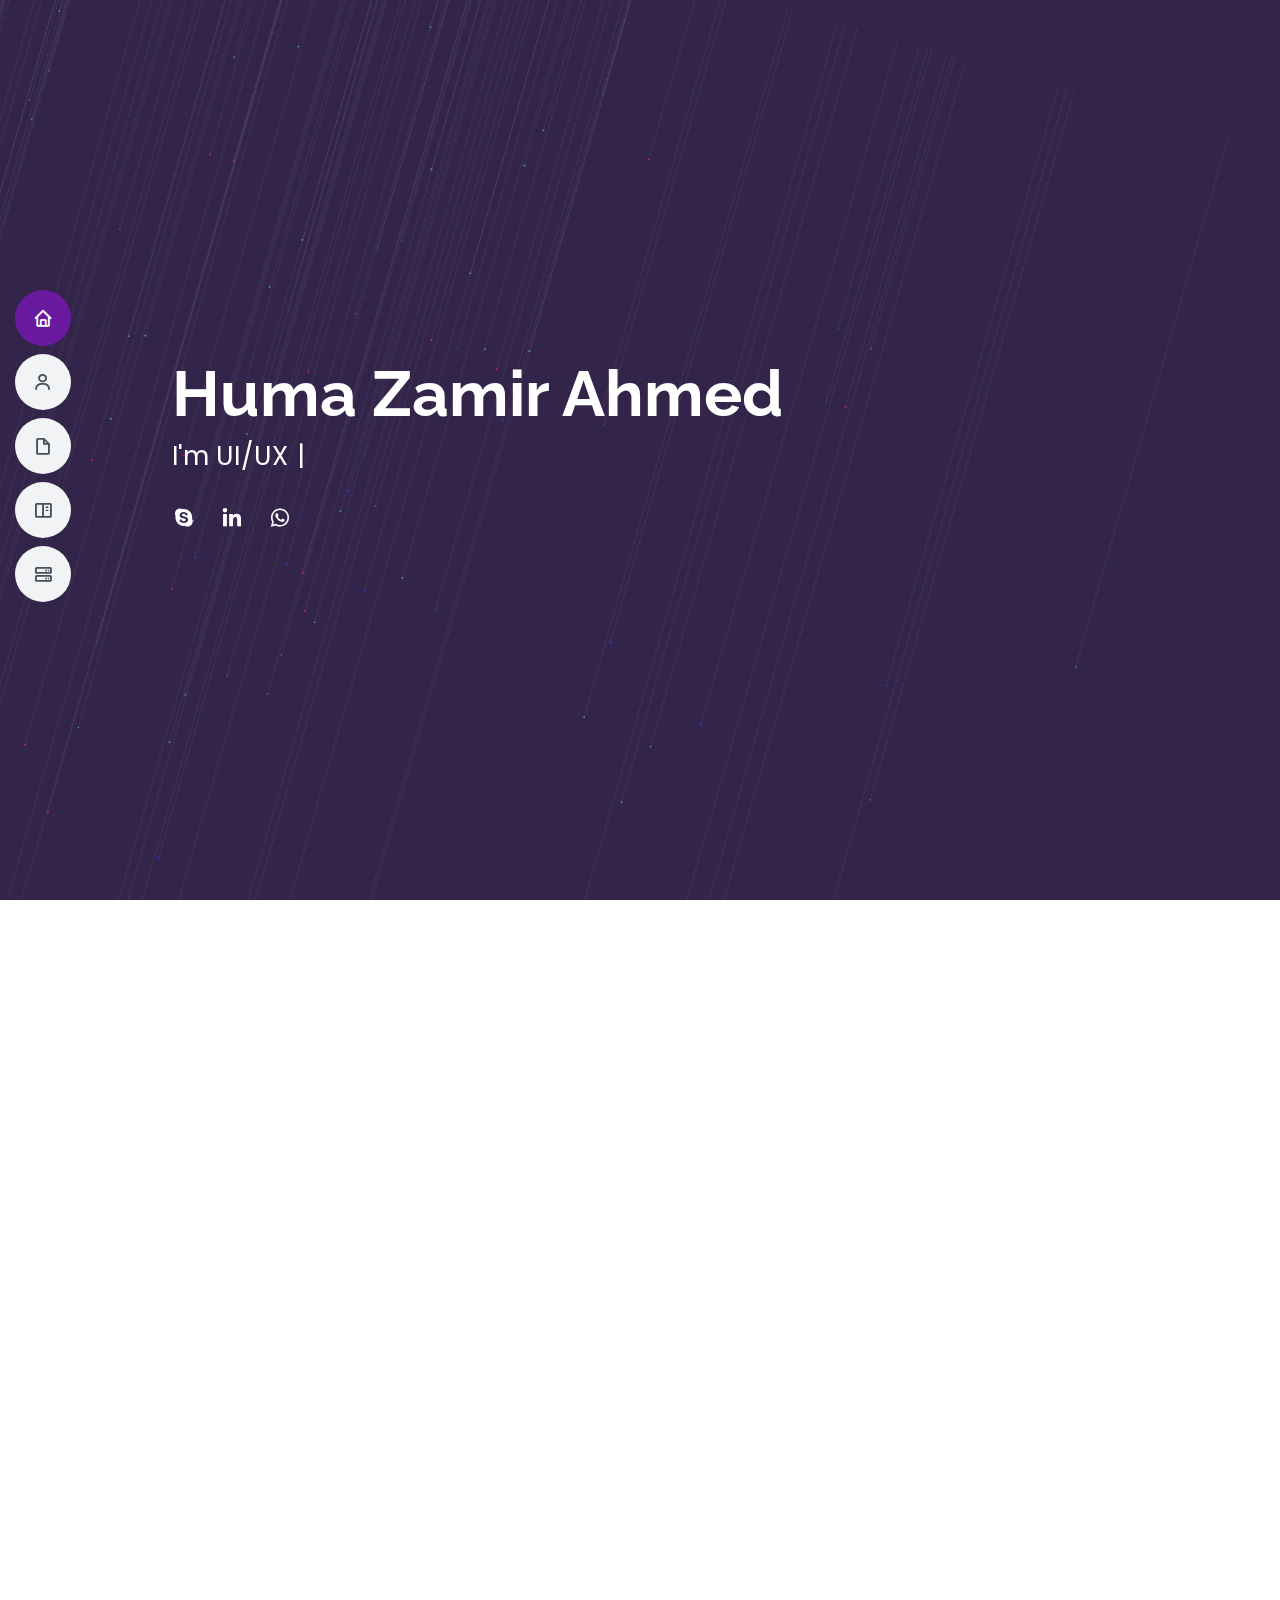
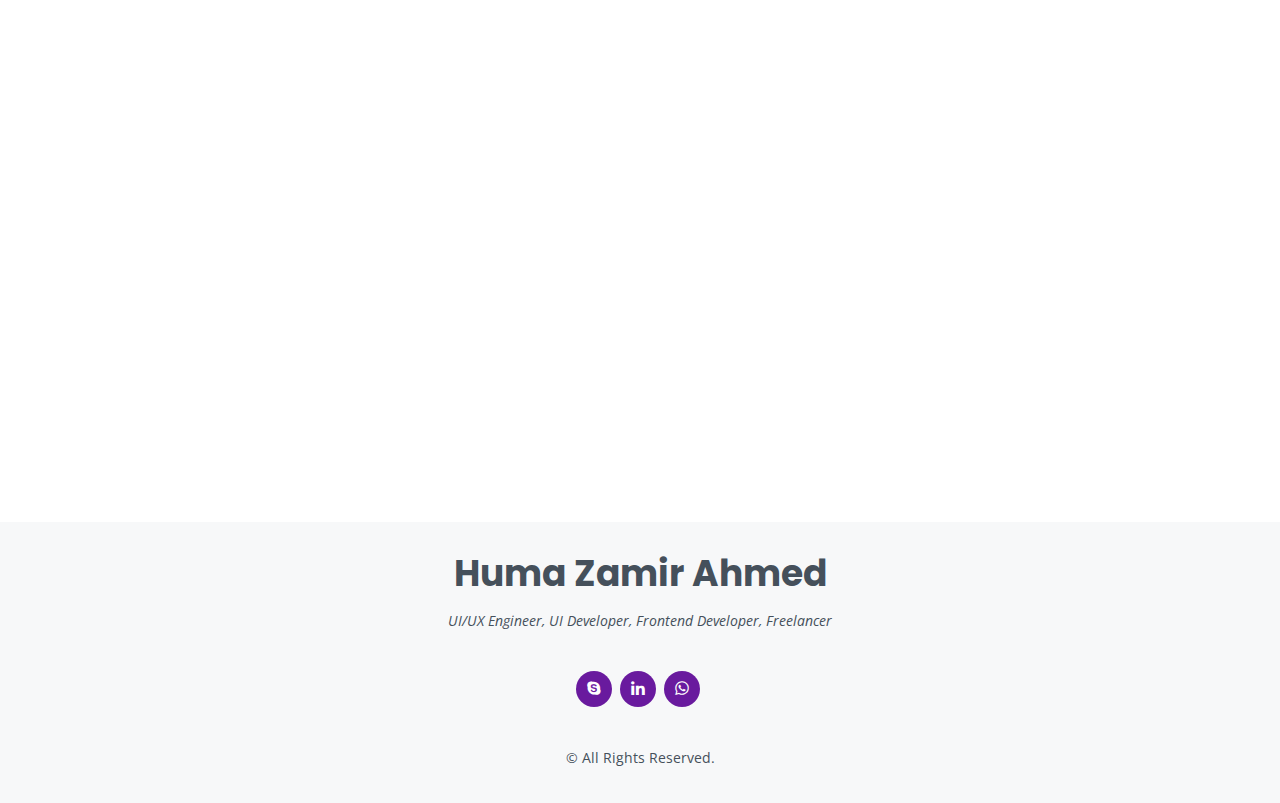
==== commit ffe1092f: "Update index.html" ====
--- a/index.html
+++ b/index.html
@@ -172,7 +172,7 @@
             <div class="resume-item">
               <h4>UI/UX Engineer</h4>
               <h5>2023 - Present</h5>
-              <p><em>Ministry of Education and Higher Education (Finansquare Pvt. Ltd.), Doha , Qatar</em></p>
+              <p><em>Ministry of Education and Higher Education, Doha , Qatar</em></p>
               <ul>
                 <li>Work with the application development teams throughout the development life cycle.</li>
                 <li>Convert Design into Angular components.</li>
@@ -251,14 +251,15 @@
           <div class="col-lg-12 d-flex justify-content-center" data-aos="fade-up" data-aos-delay="100">
             <ul id="portfolio-flters">
               <li data-filter="*" class="filter-active">All</li>
-              <li data-filter=".filter-website">Static Websites</li>
-              <li data-filter=".filter-wordpress">Wordpress Websites</li>
+              <li data-filter=".filter-website">Static</li>
+              <li data-filter=".filter-wordpress">Wordpress</li>
+              <li data-filter=".filter-angular">Angular</li>
             </ul>
           </div>
         </div>
 
         <div class="row portfolio-container" data-aos="fade-up" data-aos-delay="200">
-          <div class="col-lg-4 col-md-6 portfolio-item filter-website">
+          <div class="col-lg-4 col-md-6 portfolio-item filter-angular">
             <div class="portfolio-wrap">
               <img src="assets/img/portfolio/daoproptech.png" class="img-fluid" alt="">
               <div class="portfolio-info">
@@ -267,7 +268,7 @@
               </div>
             </div>
           </div>
-          <div class="col-lg-4 col-md-6 portfolio-item filter-website">
+          <div class="col-lg-4 col-md-6 portfolio-item filter-angular">
             <div class="portfolio-wrap">
               <img src="assets/img/portfolio/qubed.png" class="img-fluid" alt="">
               <div class="portfolio-info">
@@ -494,4 +495,4 @@
 
 </body>
 
-</html>+</html>
